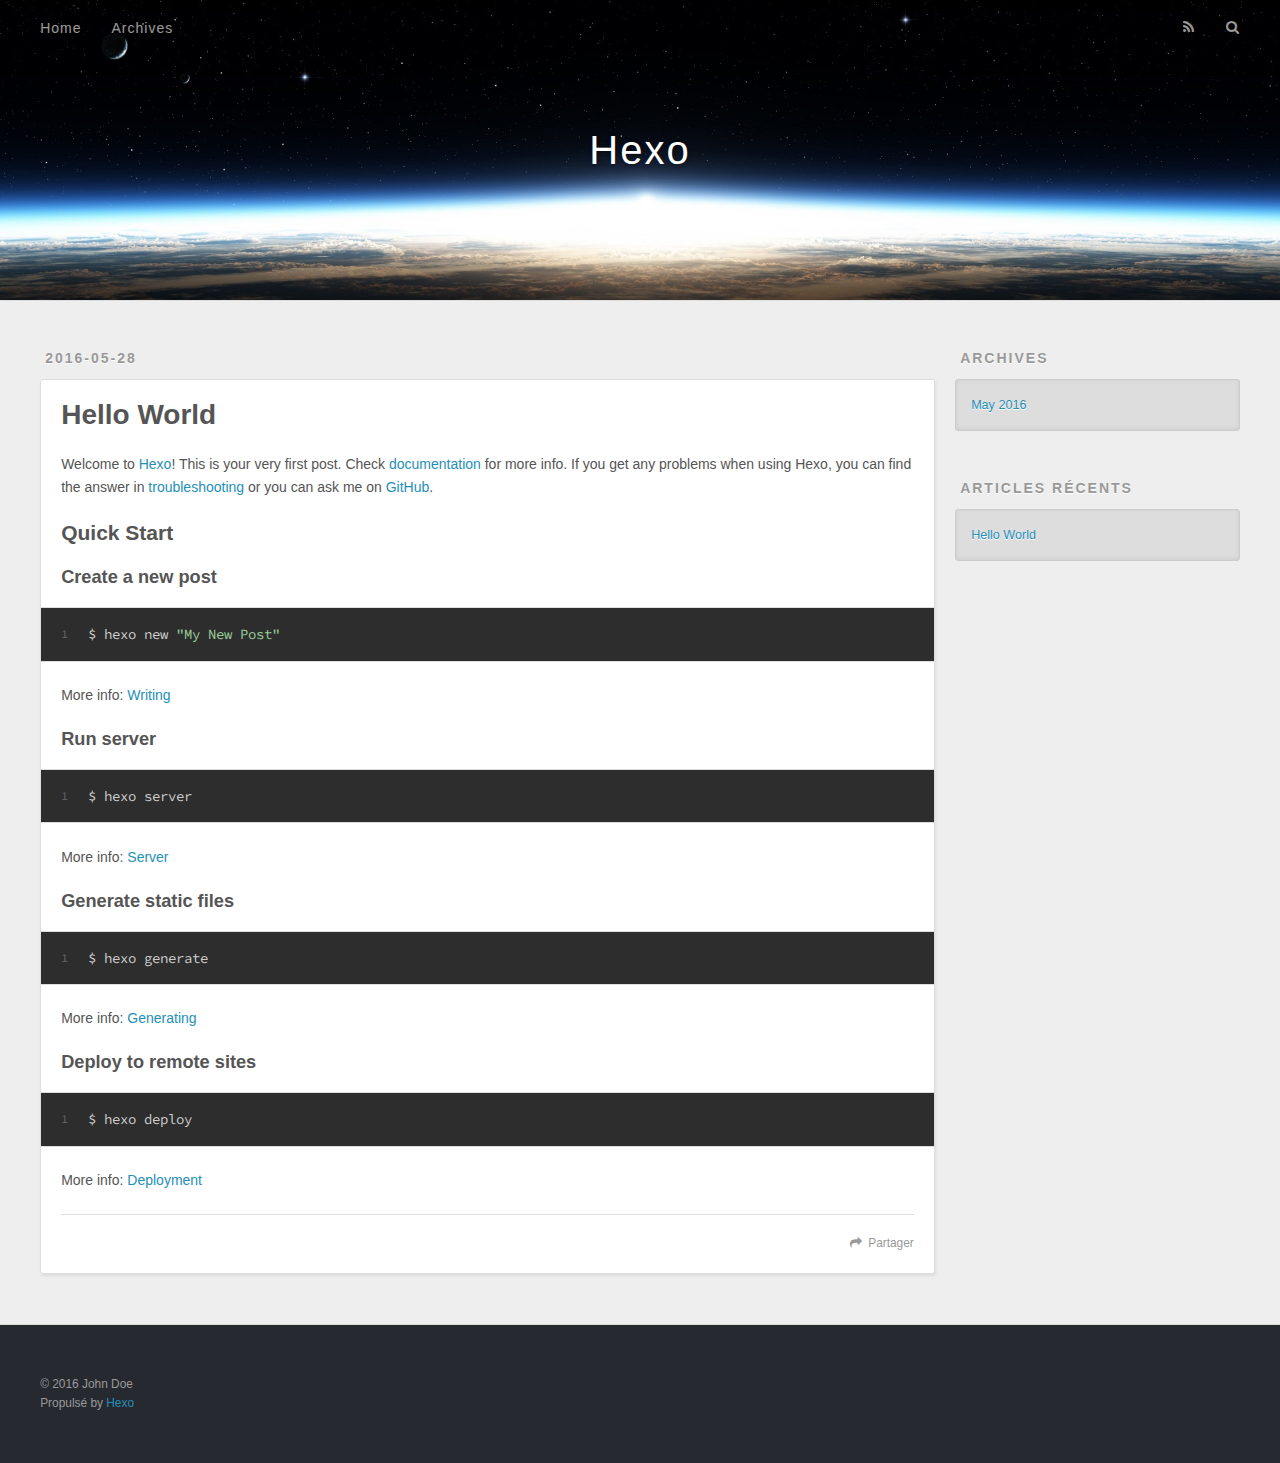
==== index.html @ b951b493 "Site updated: 2016-05-28 22:59:29" ====
<!DOCTYPE html>
<html>
<head>
  <meta charset="utf-8">
  
  <title>Hexo</title>
  <meta name="viewport" content="width=device-width, initial-scale=1, maximum-scale=1">
  <meta name="description">
<meta property="og:type" content="website">
<meta property="og:title" content="Hexo">
<meta property="og:url" content="http://yoursite.com/index.html">
<meta property="og:site_name" content="Hexo">
<meta property="og:description">
<meta name="twitter:card" content="summary">
<meta name="twitter:title" content="Hexo">
<meta name="twitter:description">
  
    <link rel="alternate" href="/atom.xml" title="Hexo" type="application/atom+xml">
  
  
    <link rel="icon" href="/favicon.png">
  
  
    <link href="//fonts.googleapis.com/css?family=Source+Code+Pro" rel="stylesheet" type="text/css">
  
  <link rel="stylesheet" href="/css/style.css">
  

</head>

<body>
  <div id="container">
    <div id="wrap">
      <header id="header">
  <div id="banner"></div>
  <div id="header-outer" class="outer">
    <div id="header-title" class="inner">
      <h1 id="logo-wrap">
        <a href="/" id="logo">Hexo</a>
      </h1>
      
    </div>
    <div id="header-inner" class="inner">
      <nav id="main-nav">
        <a id="main-nav-toggle" class="nav-icon"></a>
        
          <a class="main-nav-link" href="/">Home</a>
        
          <a class="main-nav-link" href="/archives">Archives</a>
        
      </nav>
      <nav id="sub-nav">
        
          <a id="nav-rss-link" class="nav-icon" href="/atom.xml" title="Flux RSS"></a>
        
        <a id="nav-search-btn" class="nav-icon" title="Rechercher"></a>
      </nav>
      <div id="search-form-wrap">
        <form action="//google.com/search" method="get" accept-charset="UTF-8" class="search-form"><input type="search" name="q" results="0" class="search-form-input" placeholder="Search"><button type="submit" class="search-form-submit">&#xF002;</button><input type="hidden" name="sitesearch" value="http://yoursite.com"></form>
      </div>
    </div>
  </div>
</header>
      <div class="outer">
        <section id="main">
  
    <article id="post-hello-world" class="article article-type-post" itemscope itemprop="blogPost">
  <div class="article-meta">
    <a href="/2016/05/28/hello-world/" class="article-date">
  <time datetime="2016-05-28T14:41:34.420Z" itemprop="datePublished">2016-05-28</time>
</a>
    
  </div>
  <div class="article-inner">
    
    
      <header class="article-header">
        
  
    <h1 itemprop="name">
      <a class="article-title" href="/2016/05/28/hello-world/">Hello World</a>
    </h1>
  

      </header>
    
    <div class="article-entry" itemprop="articleBody">
      
        <p>Welcome to <a href="https://hexo.io/" target="_blank" rel="external">Hexo</a>! This is your very first post. Check <a href="https://hexo.io/docs/" target="_blank" rel="external">documentation</a> for more info. If you get any problems when using Hexo, you can find the answer in <a href="https://hexo.io/docs/troubleshooting.html" target="_blank" rel="external">troubleshooting</a> or you can ask me on <a href="https://github.com/hexojs/hexo/issues" target="_blank" rel="external">GitHub</a>.</p>
<h2 id="Quick-Start"><a href="#Quick-Start" class="headerlink" title="Quick Start"></a>Quick Start</h2><h3 id="Create-a-new-post"><a href="#Create-a-new-post" class="headerlink" title="Create a new post"></a>Create a new post</h3><figure class="highlight bash"><table><tr><td class="gutter"><pre><span class="line">1</span><br></pre></td><td class="code"><pre><span class="line">$ hexo new <span class="string">"My New Post"</span></span><br></pre></td></tr></table></figure>
<p>More info: <a href="https://hexo.io/docs/writing.html" target="_blank" rel="external">Writing</a></p>
<h3 id="Run-server"><a href="#Run-server" class="headerlink" title="Run server"></a>Run server</h3><figure class="highlight bash"><table><tr><td class="gutter"><pre><span class="line">1</span><br></pre></td><td class="code"><pre><span class="line">$ hexo server</span><br></pre></td></tr></table></figure>
<p>More info: <a href="https://hexo.io/docs/server.html" target="_blank" rel="external">Server</a></p>
<h3 id="Generate-static-files"><a href="#Generate-static-files" class="headerlink" title="Generate static files"></a>Generate static files</h3><figure class="highlight bash"><table><tr><td class="gutter"><pre><span class="line">1</span><br></pre></td><td class="code"><pre><span class="line">$ hexo generate</span><br></pre></td></tr></table></figure>
<p>More info: <a href="https://hexo.io/docs/generating.html" target="_blank" rel="external">Generating</a></p>
<h3 id="Deploy-to-remote-sites"><a href="#Deploy-to-remote-sites" class="headerlink" title="Deploy to remote sites"></a>Deploy to remote sites</h3><figure class="highlight bash"><table><tr><td class="gutter"><pre><span class="line">1</span><br></pre></td><td class="code"><pre><span class="line">$ hexo deploy</span><br></pre></td></tr></table></figure>
<p>More info: <a href="https://hexo.io/docs/deployment.html" target="_blank" rel="external">Deployment</a></p>

      
    </div>
    <footer class="article-footer">
      <a data-url="http://yoursite.com/2016/05/28/hello-world/" data-id="ciora9p910000akawgzuk2mxh" class="article-share-link">Partager</a>
      
      
    </footer>
  </div>
  
</article>


  

</section>
        
          <aside id="sidebar">
  
    

  
    

  
    
  
    
  <div class="widget-wrap">
    <h3 class="widget-title">Archives</h3>
    <div class="widget">
      <ul class="archive-list"><li class="archive-list-item"><a class="archive-list-link" href="/archives/2016/05/">May 2016</a></li></ul>
    </div>
  </div>


  
    
  <div class="widget-wrap">
    <h3 class="widget-title">Articles récents</h3>
    <div class="widget">
      <ul>
        
          <li>
            <a href="/2016/05/28/hello-world/">Hello World</a>
          </li>
        
      </ul>
    </div>
  </div>

  
</aside>
        
      </div>
      <footer id="footer">
  
  <div class="outer">
    <div id="footer-info" class="inner">
      &copy; 2016 John Doe<br>
      Propulsé by <a href="http://hexo.io/" target="_blank">Hexo</a>
    </div>
  </div>
</footer>
    </div>
    <nav id="mobile-nav">
  
    <a href="/" class="mobile-nav-link">Home</a>
  
    <a href="/archives" class="mobile-nav-link">Archives</a>
  
</nav>
    

<script src="//ajax.googleapis.com/ajax/libs/jquery/2.0.3/jquery.min.js"></script>


  <link rel="stylesheet" href="/fancybox/jquery.fancybox.css">
  <script src="/fancybox/jquery.fancybox.pack.js"></script>


<script src="/js/script.js"></script>

  </div>
</body>
</html>
---- css/style.css ----
body {
  width: 100%;
}
body:before,
body:after {
  content: "";
  display: table;
}
body:after {
  clear: both;
}
html,
body,
div,
span,
applet,
object,
iframe,
h1,
h2,
h3,
h4,
h5,
h6,
p,
blockquote,
pre,
a,
abbr,
acronym,
address,
big,
cite,
code,
del,
dfn,
em,
img,
ins,
kbd,
q,
s,
samp,
small,
strike,
strong,
sub,
sup,
tt,
var,
dl,
dt,
dd,
ol,
ul,
li,
fieldset,
form,
label,
legend,
table,
caption,
tbody,
tfoot,
thead,
tr,
th,
td {
  margin: 0;
  padding: 0;
  border: 0;
  outline: 0;
  font-weight: inherit;
  font-style: inherit;
  font-family: inherit;
  font-size: 100%;
  vertical-align: baseline;
}
body {
  line-height: 1;
  color: #000;
  background: #fff;
}
ol,
ul {
  list-style: none;
}
table {
  border-collapse: separate;
  border-spacing: 0;
  vertical-align: middle;
}
caption,
th,
td {
  text-align: left;
  font-weight: normal;
  vertical-align: middle;
}
a img {
  border: none;
}
input,
button {
  margin: 0;
  padding: 0;
}
input::-moz-focus-inner,
button::-moz-focus-inner {
  border: 0;
  padding: 0;
}
@font-face {
  font-family: FontAwesome;
  font-style: normal;
  font-weight: normal;
  src: url("fonts/fontawesome-webfont.eot?v=#4.0.3");
  src: url("fonts/fontawesome-webfont.eot?#iefix&v=#4.0.3") format("embedded-opentype"), url("fonts/fontawesome-webfont.woff?v=#4.0.3") format("woff"), url("fonts/fontawesome-webfont.ttf?v=#4.0.3") format("truetype"), url("fonts/fontawesome-webfont.svg#fontawesomeregular?v=#4.0.3") format("svg");
}
html,
body,
#container {
  height: 100%;
}
body {
  background: #eee;
  font: 14px "Helvetica Neue", Helvetica, Arial, sans-serif;
  -webkit-text-size-adjust: 100%;
}
.outer {
  max-width: 1220px;
  margin: 0 auto;
  padding: 0 20px;
}
.outer:before,
.outer:after {
  content: "";
  display: table;
}
.outer:after {
  clear: both;
}
.inner {
  display: inline;
  float: left;
  width: 98.33333333333333%;
  margin: 0 0.833333333333333%;
}
.left,
.alignleft {
  float: left;
}
.right,
.alignright {
  float: right;
}
.clear {
  clear: both;
}
#container {
  position: relative;
}
.mobile-nav-on {
  overflow: hidden;
}
#wrap {
  height: 100%;
  width: 100%;
  position: absolute;
  top: 0;
  left: 0;
  -webkit-transition: 0.2s ease-out;
  -moz-transition: 0.2s ease-out;
  -ms-transition: 0.2s ease-out;
  transition: 0.2s ease-out;
  z-index: 1;
  background: #eee;
}
.mobile-nav-on #wrap {
  left: 280px;
}
@media screen and (min-width: 768px) {
  #main {
    display: inline;
    float: left;
    width: 73.33333333333333%;
    margin: 0 0.833333333333333%;
  }
}
.article-date,
.article-category-link,
.archive-year,
.widget-title {
  text-decoration: none;
  text-transform: uppercase;
  letter-spacing: 2px;
  color: #999;
  margin-bottom: 1em;
  margin-left: 5px;
  line-height: 1em;
  text-shadow: 0 1px #fff;
  font-weight: bold;
}
.article-inner,
.archive-article-inner {
  background: #fff;
  -webkit-box-shadow: 1px 2px 3px #ddd;
  box-shadow: 1px 2px 3px #ddd;
  border: 1px solid #ddd;
  -webkit-border-radius: 3px;
  border-radius: 3px;
}
.article-entry h1,
.widget h1 {
  font-size: 2em;
}
.article-entry h2,
.widget h2 {
  font-size: 1.5em;
}
.article-entry h3,
.widget h3 {
  font-size: 1.3em;
}
.article-entry h4,
.widget h4 {
  font-size: 1.2em;
}
.article-entry h5,
.widget h5 {
  font-size: 1em;
}
.article-entry h6,
.widget h6 {
  font-size: 1em;
  color: #999;
}
.article-entry hr,
.widget hr {
  border: 1px dashed #ddd;
}
.article-entry strong,
.widget strong {
  font-weight: bold;
}
.article-entry em,
.widget em,
.article-entry cite,
.widget cite {
  font-style: italic;
}
.article-entry sup,
.widget sup,
.article-entry sub,
.widget sub {
  font-size: 0.75em;
  line-height: 0;
  position: relative;
  vertical-align: baseline;
}
.article-entry sup,
.widget sup {
  top: -0.5em;
}
.article-entry sub,
.widget sub {
  bottom: -0.2em;
}
.article-entry small,
.widget small {
  font-size: 0.85em;
}
.article-entry acronym,
.widget acronym,
.article-entry abbr,
.widget abbr {
  border-bottom: 1px dotted;
}
.article-entry ul,
.widget ul,
.article-entry ol,
.widget ol,
.article-entry dl,
.widget dl {
  margin: 0 20px;
  line-height: 1.6em;
}
.article-entry ul ul,
.widget ul ul,
.article-entry ol ul,
.widget ol ul,
.article-entry ul ol,
.widget ul ol,
.article-entry ol ol,
.widget ol ol {
  margin-top: 0;
  margin-bottom: 0;
}
.article-entry ul,
.widget ul {
  list-style: disc;
}
.article-entry ol,
.widget ol {
  list-style: decimal;
}
.article-entry dt,
.widget dt {
  font-weight: bold;
}
#header {
  height: 300px;
  position: relative;
  border-bottom: 1px solid #ddd;
}
#header:before,
#header:after {
  content: "";
  position: absolute;
  left: 0;
  right: 0;
  height: 40px;
}
#header:before {
  top: 0;
  background: -webkit-linear-gradient(rgba(0,0,0,0.2), transparent);
  background: -moz-linear-gradient(rgba(0,0,0,0.2), transparent);
  background: -ms-linear-gradient(rgba(0,0,0,0.2), transparent);
  background: linear-gradient(rgba(0,0,0,0.2), transparent);
}
#header:after {
  bottom: 0;
  background: -webkit-linear-gradient(transparent, rgba(0,0,0,0.2));
  background: -moz-linear-gradient(transparent, rgba(0,0,0,0.2));
  background: -ms-linear-gradient(transparent, rgba(0,0,0,0.2));
  background: linear-gradient(transparent, rgba(0,0,0,0.2));
}
#header-outer {
  height: 100%;
  position: relative;
}
#header-inner {
  position: relative;
  overflow: hidden;
}
#banner {
  position: absolute;
  top: 0;
  left: 0;
  width: 100%;
  height: 100%;
  background: url("images/banner.jpg") center #000;
  -webkit-background-size: cover;
  -moz-background-size: cover;
  background-size: cover;
  z-index: -1;
}
#header-title {
  text-align: center;
  height: 40px;
  position: absolute;
  top: 50%;
  left: 0;
  margin-top: -20px;
}
#logo,
#subtitle {
  text-decoration: none;
  color: #fff;
  font-weight: 300;
  text-shadow: 0 1px 4px rgba(0,0,0,0.3);
}
#logo {
  font-size: 40px;
  line-height: 40px;
  letter-spacing: 2px;
}
#subtitle {
  font-size: 16px;
  line-height: 16px;
  letter-spacing: 1px;
}
#subtitle-wrap {
  margin-top: 16px;
}
#main-nav {
  float: left;
  margin-left: -15px;
}
.nav-icon,
.main-nav-link {
  float: left;
  color: #fff;
  opacity: 0.6;
  text-decoration: none;
  text-shadow: 0 1px rgba(0,0,0,0.2);
  -webkit-transition: opacity 0.2s;
  -moz-transition: opacity 0.2s;
  -ms-transition: opacity 0.2s;
  transition: opacity 0.2s;
  display: block;
  padding: 20px 15px;
}
.nav-icon:hover,
.main-nav-link:hover {
  opacity: 1;
}
.nav-icon {
  font-family: FontAwesome;
  text-align: center;
  font-size: 14px;
  width: 14px;
  height: 14px;
  padding: 20px 15px;
  position: relative;
  cursor: pointer;
}
.main-nav-link {
  font-weight: 300;
  letter-spacing: 1px;
}
@media screen and (max-width: 479px) {
  .main-nav-link {
    display: none;
  }
}
#main-nav-toggle {
  display: none;
}
#main-nav-toggle:before {
  content: "\f0c9";
}
@media screen and (max-width: 479px) {
  #main-nav-toggle {
    display: block;
  }
}
#sub-nav {
  float: right;
  margin-right: -15px;
}
#nav-rss-link:before {
  content: "\f09e";
}
#nav-search-btn:before {
  content: "\f002";
}
#search-form-wrap {
  position: absolute;
  top: 15px;
  width: 150px;
  height: 30px;
  right: -150px;
  opacity: 0;
  -webkit-transition: 0.2s ease-out;
  -moz-transition: 0.2s ease-out;
  -ms-transition: 0.2s ease-out;
  transition: 0.2s ease-out;
}
#search-form-wrap.on {
  opacity: 1;
  right: 0;
}
@media screen and (max-width: 479px) {
  #search-form-wrap {
    width: 100%;
    right: -100%;
  }
}
.search-form {
  position: absolute;
  top: 0;
  left: 0;
  right: 0;
  background: #fff;
  padding: 5px 15px;
  -webkit-border-radius: 15px;
  border-radius: 15px;
  -webkit-box-shadow: 0 0 10px rgba(0,0,0,0.3);
  box-shadow: 0 0 10px rgba(0,0,0,0.3);
}
.search-form-input {
  border: none;
  background: none;
  color: #555;
  width: 100%;
  font: 13px "Helvetica Neue", Helvetica, Arial, sans-serif;
  outline: none;
}
.search-form-input::-webkit-search-results-decoration,
.search-form-input::-webkit-search-cancel-button {
  -webkit-appearance: none;
}
.search-form-submit {
  position: absolute;
  top: 50%;
  right: 10px;
  margin-top: -7px;
  font: 13px FontAwesome;
  border: none;
  background: none;
  color: #bbb;
  cursor: pointer;
}
.search-form-submit:hover,
.search-form-submit:focus {
  color: #777;
}
.article {
  margin: 50px 0;
}
.article-inner {
  overflow: hidden;
}
.article-meta:before,
.article-meta:after {
  content: "";
  display: table;
}
.article-meta:after {
  clear: both;
}
.article-date {
  float: left;
}
.article-category {
  float: left;
  line-height: 1em;
  color: #ccc;
  text-shadow: 0 1px #fff;
  margin-left: 8px;
}
.article-category:before {
  content: "\2022";
}
.article-category-link {
  margin: 0 12px 1em;
}
.article-header {
  padding: 20px 20px 0;
}
.article-title {
  text-decoration: none;
  font-size: 2em;
  font-weight: bold;
  color: #555;
  line-height: 1.1em;
  -webkit-transition: color 0.2s;
  -moz-transition: color 0.2s;
  -ms-transition: color 0.2s;
  transition: color 0.2s;
}
a.article-title:hover {
  color: #258fb8;
}
.article-entry {
  color: #555;
  padding: 0 20px;
}
.article-entry:before,
.article-entry:after {
  content: "";
  display: table;
}
.article-entry:after {
  clear: both;
}
.article-entry p,
.article-entry table {
  line-height: 1.6em;
  margin: 1.6em 0;
}
.article-entry h1,
.article-entry h2,
.article-entry h3,
.article-entry h4,
.article-entry h5,
.article-entry h6 {
  font-weight: bold;
}
.article-entry h1,
.article-entry h2,
.article-entry h3,
.article-entry h4,
.article-entry h5,
.article-entry h6 {
  line-height: 1.1em;
  margin: 1.1em 0;
}
.article-entry a {
  color: #258fb8;
  text-decoration: none;
}
.article-entry a:hover {
  text-decoration: underline;
}
.article-entry ul,
.article-entry ol,
.article-entry dl {
  margin-top: 1.6em;
  margin-bottom: 1.6em;
}
.article-entry img,
.article-entry video {
  max-width: 100%;
  height: auto;
  display: block;
  margin: auto;
}
.article-entry iframe {
  border: none;
}
.article-entry table {
  width: 100%;
  border-collapse: collapse;
  border-spacing: 0;
}
.article-entry th {
  font-weight: bold;
  border-bottom: 3px solid #ddd;
  padding-bottom: 0.5em;
}
.article-entry td {
  border-bottom: 1px solid #ddd;
  padding: 10px 0;
}
.article-entry blockquote {
  font-family: Georgia, "Times New Roman", serif;
  font-size: 1.4em;
  margin: 1.6em 20px;
  text-align: center;
}
.article-entry blockquote footer {
  font-size: 14px;
  margin: 1.6em 0;
  font-family: "Helvetica Neue", Helvetica, Arial, sans-serif;
}
.article-entry blockquote footer cite:before {
  content: "—";
  padding: 0 0.5em;
}
.article-entry .pullquote {
  text-align: left;
  width: 45%;
  margin: 0;
}
.article-entry .pullquote.left {
  margin-left: 0.5em;
  margin-right: 1em;
}
.article-entry .pullquote.right {
  margin-right: 0.5em;
  margin-left: 1em;
}
.article-entry .caption {
  color: #999;
  display: block;
  font-size: 0.9em;
  margin-top: 0.5em;
  position: relative;
  text-align: center;
}
.article-entry .video-container {
  position: relative;
  padding-top: 56.25%;
  height: 0;
  overflow: hidden;
}
.article-entry .video-container iframe,
.article-entry .video-container object,
.article-entry .video-container embed {
  position: absolute;
  top: 0;
  left: 0;
  width: 100%;
  height: 100%;
  margin-top: 0;
}
.article-more-link a {
  display: inline-block;
  line-height: 1em;
  padding: 6px 15px;
  -webkit-border-radius: 15px;
  border-radius: 15px;
  background: #eee;
  color: #999;
  text-shadow: 0 1px #fff;
  text-decoration: none;
}
.article-more-link a:hover {
  background: #258fb8;
  color: #fff;
  text-decoration: none;
  text-shadow: 0 1px #1e7293;
}
.article-footer {
  font-size: 0.85em;
  line-height: 1.6em;
  border-top: 1px solid #ddd;
  padding-top: 1.6em;
  margin: 0 20px 20px;
}
.article-footer:before,
.article-footer:after {
  content: "";
  display: table;
}
.article-footer:after {
  clear: both;
}
.article-footer a {
  color: #999;
  text-decoration: none;
}
.article-footer a:hover {
  color: #555;
}
.article-tag-list-item {
  float: left;
  margin-right: 10px;
}
.article-tag-list-link:before {
  content: "#";
}
.article-comment-link {
  float: right;
}
.article-comment-link:before {
  content: "\f075";
  font-family: FontAwesome;
  padding-right: 8px;
}
.article-share-link {
  cursor: pointer;
  float: right;
  margin-left: 20px;
}
.article-share-link:before {
  content: "\f064";
  font-family: FontAwesome;
  padding-right: 6px;
}
#article-nav {
  position: relative;
}
#article-nav:before,
#article-nav:after {
  content: "";
  display: table;
}
#article-nav:after {
  clear: both;
}
@media screen and (min-width: 768px) {
  #article-nav {
    margin: 50px 0;
  }
  #article-nav:before {
    width: 8px;
    height: 8px;
    position: absolute;
    top: 50%;
    left: 50%;
    margin-top: -4px;
    margin-left: -4px;
    content: "";
    -webkit-border-radius: 50%;
    border-radius: 50%;
    background: #ddd;
    -webkit-box-shadow: 0 1px 2px #fff;
    box-shadow: 0 1px 2px #fff;
  }
}
.article-nav-link-wrap {
  text-decoration: none;
  text-shadow: 0 1px #fff;
  color: #999;
  -webkit-box-sizing: border-box;
  -moz-box-sizing: border-box;
  box-sizing: border-box;
  margin-top: 50px;
  text-align: center;
  display: block;
}
.article-nav-link-wrap:hover {
  color: #555;
}
@media screen and (min-width: 768px) {
  .article-nav-link-wrap {
    width: 50%;
    margin-top: 0;
  }
}
@media screen and (min-width: 768px) {
  #article-nav-newer {
    float: left;
    text-align: right;
    padding-right: 20px;
  }
}
@media screen and (min-width: 768px) {
  #article-nav-older {
    float: right;
    text-align: left;
    padding-left: 20px;
  }
}
.article-nav-caption {
  text-transform: uppercase;
  letter-spacing: 2px;
  color: #ddd;
  line-height: 1em;
  font-weight: bold;
}
#article-nav-newer .article-nav-caption {
  margin-right: -2px;
}
.article-nav-title {
  font-size: 0.85em;
  line-height: 1.6em;
  margin-top: 0.5em;
}
.article-share-box {
  position: absolute;
  display: none;
  background: #fff;
  -webkit-box-shadow: 1px 2px 10px rgba(0,0,0,0.2);
  box-shadow: 1px 2px 10px rgba(0,0,0,0.2);
  -webkit-border-radius: 3px;
  border-radius: 3px;
  margin-left: -145px;
  overflow: hidden;
  z-index: 1;
}
.article-share-box.on {
  display: block;
}
.article-share-input {
  width: 100%;
  background: none;
  -webkit-box-sizing: border-box;
  -moz-box-sizing: border-box;
  box-sizing: border-box;
  font: 14px "Helvetica Neue", Helvetica, Arial, sans-serif;
  padding: 0 15px;
  color: #555;
  outline: none;
  border: 1px solid #ddd;
  -webkit-border-radius: 3px 3px 0 0;
  border-radius: 3px 3px 0 0;
  height: 36px;
  line-height: 36px;
}
.article-share-links {
  background: #eee;
}
.article-share-links:before,
.article-share-links:after {
  content: "";
  display: table;
}
.article-share-links:after {
  clear: both;
}
.article-share-twitter,
.article-share-facebook,
.article-share-pinterest,
.article-share-google {
  width: 50px;
  height: 36px;
  display: block;
  float: left;
  position: relative;
  color: #999;
  text-shadow: 0 1px #fff;
}
.article-share-twitter:before,
.article-share-facebook:before,
.article-share-pinterest:before,
.article-share-google:before {
  font-size: 20px;
  font-family: FontAwesome;
  width: 20px;
  height: 20px;
  position: absolute;
  top: 50%;
  left: 50%;
  margin-top: -10px;
  margin-left: -10px;
  text-align: center;
}
.article-share-twitter:hover,
.article-share-facebook:hover,
.article-share-pinterest:hover,
.article-share-google:hover {
  color: #fff;
}
.article-share-twitter:before {
  content: "\f099";
}
.article-share-twitter:hover {
  background: #00aced;
  text-shadow: 0 1px #008abe;
}
.article-share-facebook:before {
  content: "\f09a";
}
.article-share-facebook:hover {
  background: #3b5998;
  text-shadow: 0 1px #2f477a;
}
.article-share-pinterest:before {
  content: "\f0d2";
}
.article-share-pinterest:hover {
  background: #cb2027;
  text-shadow: 0 1px #a21a1f;
}
.article-share-google:before {
  content: "\f0d5";
}
.article-share-google:hover {
  background: #dd4b39;
  text-shadow: 0 1px #be3221;
}
.article-gallery {
  background: #000;
  position: relative;
}
.article-gallery-photos {
  position: relative;
  overflow: hidden;
}
.article-gallery-img {
  display: none;
  max-width: 100%;
}
.article-gallery-img:first-child {
  display: block;
}
.article-gallery-img.loaded {
  position: absolute;
  display: block;
}
.article-gallery-img img {
  display: block;
  max-width: 100%;
  margin: 0 auto;
}
#comments {
  background: #fff;
  -webkit-box-shadow: 1px 2px 3px #ddd;
  box-shadow: 1px 2px 3px #ddd;
  padding: 20px;
  border: 1px solid #ddd;
  -webkit-border-radius: 3px;
  border-radius: 3px;
  margin: 50px 0;
}
#comments a {
  color: #258fb8;
}
.archives-wrap {
  margin: 50px 0;
}
.archives:before,
.archives:after {
  content: "";
  display: table;
}
.archives:after {
  clear: both;
}
.archive-year-wrap {
  margin-bottom: 1em;
}
.archives {
  -webkit-column-gap: 10px;
  -moz-column-gap: 10px;
  column-gap: 10px;
}
@media screen and (min-width: 480px) and (max-width: 767px) {
  .archives {
    -webkit-column-count: 2;
    -moz-column-count: 2;
    column-count: 2;
  }
}
@media screen and (min-width: 768px) {
  .archives {
    -webkit-column-count: 3;
    -moz-column-count: 3;
    column-count: 3;
  }
}
.archive-article {
  -webkit-column-break-inside: avoid;
  page-break-inside: avoid;
  overflow: hidden;
  break-inside: avoid-column;
}
.archive-article-inner {
  padding: 10px;
  margin-bottom: 15px;
}
.archive-article-title {
  text-decoration: none;
  font-weight: bold;
  color: #555;
  -webkit-transition: color 0.2s;
  -moz-transition: color 0.2s;
  -ms-transition: color 0.2s;
  transition: color 0.2s;
  line-height: 1.6em;
}
.archive-article-title:hover {
  color: #258fb8;
}
.archive-article-footer {
  margin-top: 1em;
}
.archive-article-date {
  color: #999;
  text-decoration: none;
  font-size: 0.85em;
  line-height: 1em;
  margin-bottom: 0.5em;
  display: block;
}
#page-nav {
  margin: 50px auto;
  background: #fff;
  -webkit-box-shadow: 1px 2px 3px #ddd;
  box-shadow: 1px 2px 3px #ddd;
  border: 1px solid #ddd;
  -webkit-border-radius: 3px;
  border-radius: 3px;
  text-align: center;
  color: #999;
  overflow: hidden;
}
#page-nav:before,
#page-nav:after {
  content: "";
  display: table;
}
#page-nav:after {
  clear: both;
}
#page-nav a,
#page-nav span {
  padding: 10px 20px;
  line-height: 1;
  height: 2ex;
}
#page-nav a {
  color: #999;
  text-decoration: none;
}
#page-nav a:hover {
  background: #999;
  color: #fff;
}
#page-nav .prev {
  float: left;
}
#page-nav .next {
  float: right;
}
#page-nav .page-number {
  display: inline-block;
}
@media screen and (max-width: 479px) {
  #page-nav .page-number {
    display: none;
  }
}
#page-nav .current {
  color: #555;
  font-weight: bold;
}
#page-nav .space {
  color: #ddd;
}
#footer {
  background: #262a30;
  padding: 50px 0;
  border-top: 1px solid #ddd;
  color: #999;
}
#footer a {
  color: #258fb8;
  text-decoration: none;
}
#footer a:hover {
  text-decoration: underline;
}
#footer-info {
  line-height: 1.6em;
  font-size: 0.85em;
}
.article-entry pre,
.article-entry .highlight {
  background: #2d2d2d;
  margin: 0 -20px;
  padding: 15px 20px;
  border-style: solid;
  border-color: #ddd;
  border-width: 1px 0;
  overflow: auto;
  color: #ccc;
  line-height: 22.400000000000002px;
}
.article-entry .highlight .gutter pre,
.article-entry .gist .gist-file .gist-data .line-numbers {
  color: #666;
  font-size: 0.85em;
}
.article-entry pre,
.article-entry code {
  font-family: "Source Code Pro", Consolas, Monaco, Menlo, Consolas, monospace;
}
.article-entry code {
  background: #eee;
  text-shadow: 0 1px #fff;
  padding: 0 0.3em;
}
.article-entry pre code {
  background: none;
  text-shadow: none;
  padding: 0;
}
.article-entry .highlight pre {
  border: none;
  margin: 0;
  padding: 0;
}
.article-entry .highlight table {
  margin: 0;
  width: auto;
}
.article-entry .highlight td {
  border: none;
  padding: 0;
}
.article-entry .highlight figcaption {
  font-size: 0.85em;
  color: #999;
  line-height: 1em;
  margin-bottom: 1em;
}
.article-entry .highlight figcaption:before,
.article-entry .highlight figcaption:after {
  content: "";
  display: table;
}
.article-entry .highlight figcaption:after {
  clear: both;
}
.article-entry .highlight figcaption a {
  float: right;
}
.article-entry .highlight .gutter pre {
  text-align: right;
  padding-right: 20px;
}
.article-entry .highlight .line {
  height: 22.400000000000002px;
}
.article-entry .highlight .line.marked {
  background: #515151;
}
.article-entry .gist {
  margin: 0 -20px;
  border-style: solid;
  border-color: #ddd;
  border-width: 1px 0;
  background: #2d2d2d;
  padding: 15px 20px 15px 0;
}
.article-entry .gist .gist-file {
  border: none;
  font-family: "Source Code Pro", Consolas, Monaco, Menlo, Consolas, monospace;
  margin: 0;
}
.article-entry .gist .gist-file .gist-data {
  background: none;
  border: none;
}
.article-entry .gist .gist-file .gist-data .line-numbers {
  background: none;
  border: none;
  padding: 0 20px 0 0;
}
.article-entry .gist .gist-file .gist-data .line-data {
  padding: 0 !important;
}
.article-entry .gist .gist-file .highlight {
  margin: 0;
  padding: 0;
  border: none;
}
.article-entry .gist .gist-file .gist-meta {
  background: #2d2d2d;
  color: #999;
  font: 0.85em "Helvetica Neue", Helvetica, Arial, sans-serif;
  text-shadow: 0 0;
  padding: 0;
  margin-top: 1em;
  margin-left: 20px;
}
.article-entry .gist .gist-file .gist-meta a {
  color: #258fb8;
  font-weight: normal;
}
.article-entry .gist .gist-file .gist-meta a:hover {
  text-decoration: underline;
}
pre .comment,
pre .title {
  color: #999;
}
pre .variable,
pre .attribute,
pre .tag,
pre .regexp,
pre .ruby .constant,
pre .xml .tag .title,
pre .xml .pi,
pre .xml .doctype,
pre .html .doctype,
pre .css .id,
pre .css .class,
pre .css .pseudo {
  color: #f2777a;
}
pre .number,
pre .preprocessor,
pre .built_in,
pre .literal,
pre .params,
pre .constant {
  color: #f99157;
}
pre .class,
pre .ruby .class .title,
pre .css .rules .attribute {
  color: #9c9;
}
pre .string,
pre .value,
pre .inheritance,
pre .header,
pre .ruby .symbol,
pre .xml .cdata {
  color: #9c9;
}
pre .css .hexcolor {
  color: #6cc;
}
pre .function,
pre .python .decorator,
pre .python .title,
pre .ruby .function .title,
pre .ruby .title .keyword,
pre .perl .sub,
pre .javascript .title,
pre .coffeescript .title {
  color: #69c;
}
pre .keyword,
pre .javascript .function {
  color: #c9c;
}
@media screen and (max-width: 479px) {
  #mobile-nav {
    position: absolute;
    top: 0;
    left: 0;
    width: 280px;
    height: 100%;
    background: #191919;
    border-right: 1px solid #fff;
  }
}
@media screen and (max-width: 479px) {
  .mobile-nav-link {
    display: block;
    color: #999;
    text-decoration: none;
    padding: 15px 20px;
    font-weight: bold;
  }
  .mobile-nav-link:hover {
    color: #fff;
  }
}
@media screen and (min-width: 768px) {
  #sidebar {
    display: inline;
    float: left;
    width: 23.333333333333332%;
    margin: 0 0.833333333333333%;
  }
}
.widget-wrap {
  margin: 50px 0;
}
.widget {
  color: #777;
  text-shadow: 0 1px #fff;
  background: #ddd;
  -webkit-box-shadow: 0 -1px 4px #ccc inset;
  box-shadow: 0 -1px 4px #ccc inset;
  border: 1px solid #ccc;
  padding: 15px;
  -webkit-border-radius: 3px;
  border-radius: 3px;
}
.widget a {
  color: #258fb8;
  text-decoration: none;
}
.widget a:hover {
  text-decoration: underline;
}
.widget ul ul,
.widget ol ul,
.widget dl ul,
.widget ul ol,
.widget ol ol,
.widget dl ol,
.widget ul dl,
.widget ol dl,
.widget dl dl {
  margin-left: 15px;
  list-style: disc;
}
.widget {
  line-height: 1.6em;
  word-wrap: break-word;
  font-size: 0.9em;
}
.widget ul,
.widget ol {
  list-style: none;
  margin: 0;
}
.widget ul ul,
.widget ol ul,
.widget ul ol,
.widget ol ol {
  margin: 0 20px;
}
.widget ul ul,
.widget ol ul {
  list-style: disc;
}
.widget ul ol,
.widget ol ol {
  list-style: decimal;
}
.category-list-count,
.tag-list-count,
.archive-list-count {
  padding-left: 5px;
  color: #999;
  font-size: 0.85em;
}
.category-list-count:before,
.tag-list-count:before,
.archive-list-count:before {
  content: "(";
}
.category-list-count:after,
.tag-list-count:after,
.archive-list-count:after {
  content: ")";
}
.tagcloud a {
  margin-right: 5px;
  display: inline-block;
}
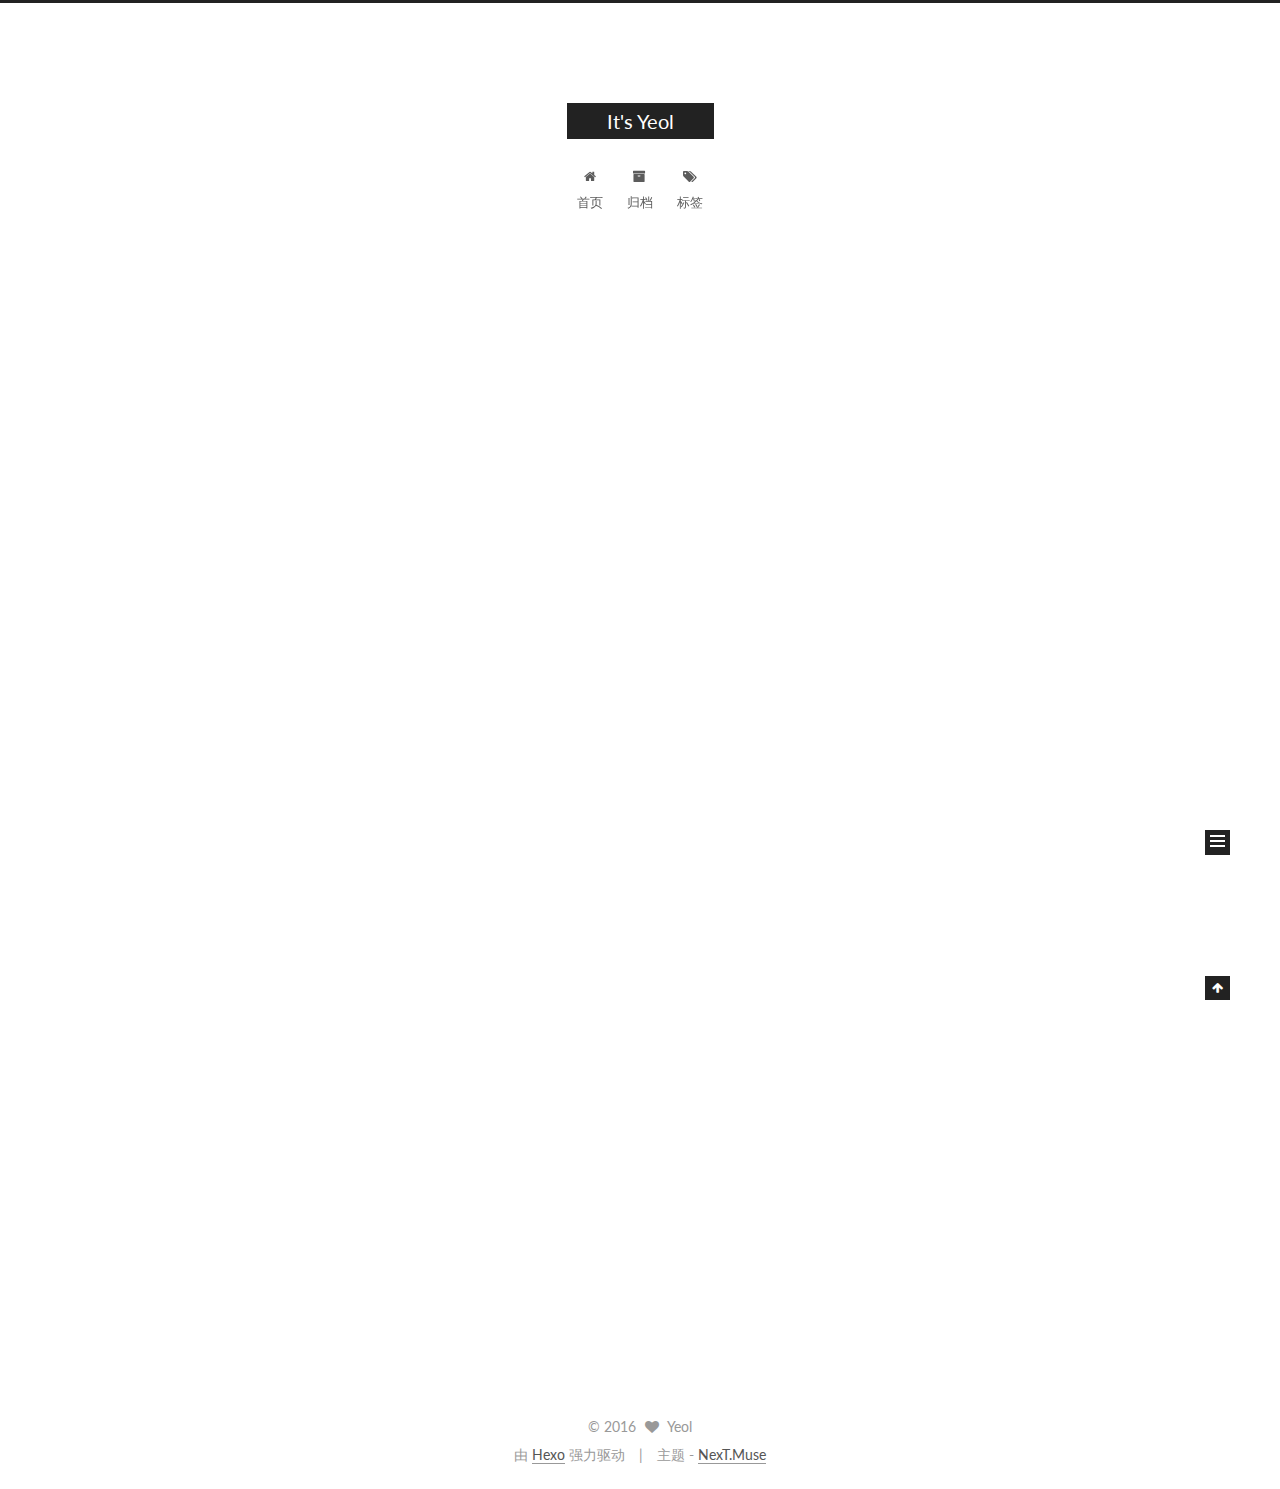
==== commit 61e2d6ad: "Site updated: 2016-05-28 23:06:19" ====
--- a/index.html
+++ b/index.html
@@ -1,92 +1,283 @@
-<!DOCTYPE html>
-<html>
+<!doctype html>
+
+
+
+  
+
+
+<html class="theme-next muse use-motion">
 <head>
-  <meta charset="utf-8">
-  
-  <title>Hexo</title>
-  <meta name="viewport" content="width=device-width, initial-scale=1, maximum-scale=1">
-  <meta name="description">
+  <meta charset="UTF-8"/>
+<meta http-equiv="X-UA-Compatible" content="IE=edge,chrome=1" />
+<meta name="viewport" content="width=device-width, initial-scale=1, maximum-scale=1"/>
+
+
+
+<meta http-equiv="Cache-Control" content="no-transform" />
+<meta http-equiv="Cache-Control" content="no-siteapp" />
+
+
+
+
+
+
+
+
+
+
+
+
+  
+  
+  <link href="/vendors/fancybox/source/jquery.fancybox.css?v=2.1.5" rel="stylesheet" type="text/css" />
+
+
+
+
+  
+  
+  
+  
+
+  
+    
+    
+  
+
+  
+
+  
+
+  
+
+  
+
+  
+    
+    
+    <link href="//fonts.googleapis.com/css?family=Lato:300,300italic,400,400italic,700,700italic&subset=latin,latin-ext" rel="stylesheet" type="text/css">
+  
+
+
+
+
+
+
+<link href="/vendors/font-awesome/css/font-awesome.min.css?v=4.4.0" rel="stylesheet" type="text/css" />
+
+<link href="/css/main.css?v=5.0.1" rel="stylesheet" type="text/css" />
+
+
+  <meta name="keywords" content="Hexo, NexT" />
+
+
+
+
+
+
+
+
+  <link rel="shortcut icon" type="image/x-icon" href="/favicon.ico?v=5.0.1" />
+
+
+
+
+
+
+<meta name="description" content="Nothing">
 <meta property="og:type" content="website">
-<meta property="og:title" content="Hexo">
+<meta property="og:title" content="It's Yeol">
 <meta property="og:url" content="http://yoursite.com/index.html">
-<meta property="og:site_name" content="Hexo">
-<meta property="og:description">
+<meta property="og:site_name" content="It's Yeol">
+<meta property="og:description" content="Nothing">
 <meta name="twitter:card" content="summary">
-<meta name="twitter:title" content="Hexo">
-<meta name="twitter:description">
-  
-    <link rel="alternate" href="/atom.xml" title="Hexo" type="application/atom+xml">
-  
-  
-    <link rel="icon" href="/favicon.png">
-  
-  
-    <link href="//fonts.googleapis.com/css?family=Source+Code+Pro" rel="stylesheet" type="text/css">
-  
-  <link rel="stylesheet" href="/css/style.css">
-  
-
+<meta name="twitter:title" content="It's Yeol">
+<meta name="twitter:description" content="Nothing">
+
+
+
+<script type="text/javascript" id="hexo.configuration">
+  var NexT = window.NexT || {};
+  var CONFIG = {
+    scheme: 'Muse',
+    sidebar: {"position":"left","display":"post"},
+    fancybox: true,
+    motion: true,
+    duoshuo: {
+      userId: 0,
+      author: '博主'
+    }
+  };
+</script>
+
+  <title> It's Yeol </title>
 </head>
 
-<body>
-  <div id="container">
-    <div id="wrap">
-      <header id="header">
-  <div id="banner"></div>
-  <div id="header-outer" class="outer">
-    <div id="header-title" class="inner">
-      <h1 id="logo-wrap">
-        <a href="/" id="logo">Hexo</a>
-      </h1>
-      
-    </div>
-    <div id="header-inner" class="inner">
-      <nav id="main-nav">
-        <a id="main-nav-toggle" class="nav-icon"></a>
-        
-          <a class="main-nav-link" href="/">Home</a>
-        
-          <a class="main-nav-link" href="/archives">Archives</a>
-        
-      </nav>
-      <nav id="sub-nav">
-        
-          <a id="nav-rss-link" class="nav-icon" href="/atom.xml" title="Flux RSS"></a>
-        
-        <a id="nav-search-btn" class="nav-icon" title="Rechercher"></a>
-      </nav>
-      <div id="search-form-wrap">
-        <form action="//google.com/search" method="get" accept-charset="UTF-8" class="search-form"><input type="search" name="q" results="0" class="search-form-input" placeholder="Search"><button type="submit" class="search-form-submit">&#xF002;</button><input type="hidden" name="sitesearch" value="http://yoursite.com"></form>
-      </div>
-    </div>
+<body itemscope itemtype="http://schema.org/WebPage" lang="zh-Hans">
+
+  
+
+
+
+
+
+
+
+
+
+
+  
+  
+    
+  
+
+  <div class="container one-collumn sidebar-position-left 
+   page-home 
+ ">
+    <div class="headband"></div>
+
+    <header id="header" class="header" itemscope itemtype="http://schema.org/WPHeader">
+      <div class="header-inner"><div class="site-meta ">
+  
+
+  <div class="custom-logo-site-title">
+    <a href="/"  class="brand" rel="start">
+      <span class="logo-line-before"><i></i></span>
+      <span class="site-title">It's Yeol</span>
+      <span class="logo-line-after"><i></i></span>
+    </a>
   </div>
-</header>
-      <div class="outer">
-        <section id="main">
-  
-    <article id="post-hello-world" class="article article-type-post" itemscope itemprop="blogPost">
-  <div class="article-meta">
-    <a href="/2016/05/28/hello-world/" class="article-date">
-  <time datetime="2016-05-28T14:41:34.420Z" itemprop="datePublished">2016-05-28</time>
-</a>
-    
-  </div>
-  <div class="article-inner">
-    
-    
-      <header class="article-header">
-        
-  
-    <h1 itemprop="name">
-      <a class="article-title" href="/2016/05/28/hello-world/">Hello World</a>
-    </h1>
-  
-
+  <p class="site-subtitle"></p>
+</div>
+
+<div class="site-nav-toggle">
+  <button>
+    <span class="btn-bar"></span>
+    <span class="btn-bar"></span>
+    <span class="btn-bar"></span>
+  </button>
+</div>
+
+<nav class="site-nav">
+  
+
+  
+    <ul id="menu" class="menu">
+      
+        
+        <li class="menu-item menu-item-home">
+          <a href="/" rel="section">
+            
+              <i class="menu-item-icon fa fa-fw fa-home"></i> <br />
+            
+            首页
+          </a>
+        </li>
+      
+        
+        <li class="menu-item menu-item-archives">
+          <a href="/archives" rel="section">
+            
+              <i class="menu-item-icon fa fa-fw fa-archive"></i> <br />
+            
+            归档
+          </a>
+        </li>
+      
+        
+        <li class="menu-item menu-item-tags">
+          <a href="/tags" rel="section">
+            
+              <i class="menu-item-icon fa fa-fw fa-tags"></i> <br />
+            
+            标签
+          </a>
+        </li>
+      
+
+      
+    </ul>
+  
+
+  
+</nav>
+
+ </div>
+    </header>
+
+    <main id="main" class="main">
+      <div class="main-inner">
+        <div class="content-wrap">
+          <div id="content" class="content">
+            
+  <section id="posts" class="posts-expand">
+    
+      
+
+  
+  
+
+  
+  
+  
+
+  <article class="post post-type-normal " itemscope itemtype="http://schema.org/Article">
+
+    
+      <header class="post-header">
+
+        
+        
+          <h1 class="post-title" itemprop="name headline">
+            
+            
+              
+                
+                <a class="post-title-link" href="/2016/05/28/hello-world/" itemprop="url">
+                  Hello World
+                </a>
+              
+            
+          </h1>
+        
+
+        <div class="post-meta">
+          <span class="post-time">
+            <span class="post-meta-item-icon">
+              <i class="fa fa-calendar-o"></i>
+            </span>
+            <span class="post-meta-item-text">发表于</span>
+            <time itemprop="dateCreated" datetime="2016-05-28T22:41:34+08:00" content="2016-05-28">
+              2016-05-28
+            </time>
+          </span>
+
+          
+
+          
+            
+          
+
+          
+
+          
+          
+
+          
+        </div>
       </header>
     
-    <div class="article-entry" itemprop="articleBody">
-      
-        <p>Welcome to <a href="https://hexo.io/" target="_blank" rel="external">Hexo</a>! This is your very first post. Check <a href="https://hexo.io/docs/" target="_blank" rel="external">documentation</a> for more info. If you get any problems when using Hexo, you can find the answer in <a href="https://hexo.io/docs/troubleshooting.html" target="_blank" rel="external">troubleshooting</a> or you can ask me on <a href="https://github.com/hexojs/hexo/issues" target="_blank" rel="external">GitHub</a>.</p>
+
+
+    <div class="post-body" itemprop="articleBody">
+
+      
+      
+
+      
+        
+          
+            <p>Welcome to <a href="https://hexo.io/" target="_blank" rel="external">Hexo</a>! This is your very first post. Check <a href="https://hexo.io/docs/" target="_blank" rel="external">documentation</a> for more info. If you get any problems when using Hexo, you can find the answer in <a href="https://hexo.io/docs/troubleshooting.html" target="_blank" rel="external">troubleshooting</a> or you can ask me on <a href="https://github.com/hexojs/hexo/issues" target="_blank" rel="external">GitHub</a>.</p>
 <h2 id="Quick-Start"><a href="#Quick-Start" class="headerlink" title="Quick Start"></a>Quick Start</h2><h3 id="Create-a-new-post"><a href="#Create-a-new-post" class="headerlink" title="Create a new post"></a>Create a new post</h3><figure class="highlight bash"><table><tr><td class="gutter"><pre><span class="line">1</span><br></pre></td><td class="code"><pre><span class="line">$ hexo new <span class="string">"My New Post"</span></span><br></pre></td></tr></table></figure>
 <p>More info: <a href="https://hexo.io/docs/writing.html" target="_blank" rel="external">Writing</a></p>
 <h3 id="Run-server"><a href="#Run-server" class="headerlink" title="Run server"></a>Run server</h3><figure class="highlight bash"><table><tr><td class="gutter"><pre><span class="line">1</span><br></pre></td><td class="code"><pre><span class="line">$ hexo server</span><br></pre></td></tr></table></figure>
@@ -96,88 +287,219 @@
 <h3 id="Deploy-to-remote-sites"><a href="#Deploy-to-remote-sites" class="headerlink" title="Deploy to remote sites"></a>Deploy to remote sites</h3><figure class="highlight bash"><table><tr><td class="gutter"><pre><span class="line">1</span><br></pre></td><td class="code"><pre><span class="line">$ hexo deploy</span><br></pre></td></tr></table></figure>
 <p>More info: <a href="https://hexo.io/docs/deployment.html" target="_blank" rel="external">Deployment</a></p>
 
+          
+        
       
     </div>
-    <footer class="article-footer">
-      <a data-url="http://yoursite.com/2016/05/28/hello-world/" data-id="ciora9p910000akawgzuk2mxh" class="article-share-link">Partager</a>
-      
+
+    <div>
+      
+    </div>
+
+    <div>
+      
+    </div>
+
+    <footer class="post-footer">
+      
+
+      
+
+      
+      
+        <div class="post-eof"></div>
       
     </footer>
-  </div>
-  
-</article>
-
-
-  
-
-</section>
-        
-          <aside id="sidebar">
-  
-    
-
-  
-    
-
-  
-    
-  
-    
-  <div class="widget-wrap">
-    <h3 class="widget-title">Archives</h3>
-    <div class="widget">
-      <ul class="archive-list"><li class="archive-list-item"><a class="archive-list-link" href="/archives/2016/05/">May 2016</a></li></ul>
+  </article>
+
+
+    
+  </section>
+
+  
+
+
+          </div>
+          
+
+
+          
+
+        </div>
+        
+          
+  
+  <div class="sidebar-toggle">
+    <div class="sidebar-toggle-line-wrap">
+      <span class="sidebar-toggle-line sidebar-toggle-line-first"></span>
+      <span class="sidebar-toggle-line sidebar-toggle-line-middle"></span>
+      <span class="sidebar-toggle-line sidebar-toggle-line-last"></span>
     </div>
   </div>
 
-
-  
-    
-  <div class="widget-wrap">
-    <h3 class="widget-title">Articles récents</h3>
-    <div class="widget">
-      <ul>
-        
-          <li>
-            <a href="/2016/05/28/hello-world/">Hello World</a>
-          </li>
-        
-      </ul>
+  <aside id="sidebar" class="sidebar">
+    <div class="sidebar-inner">
+
+      
+
+      
+
+      <section class="site-overview sidebar-panel  sidebar-panel-active ">
+        <div class="site-author motion-element" itemprop="author" itemscope itemtype="http://schema.org/Person">
+          <img class="site-author-image" itemprop="image"
+               src="/images/avatar.gif"
+               alt="Yeol" />
+          <p class="site-author-name" itemprop="name">Yeol</p>
+          <p class="site-description motion-element" itemprop="description">Nothing</p>
+        </div>
+        <nav class="site-state motion-element">
+          <div class="site-state-item site-state-posts">
+            <a href="/archives">
+              <span class="site-state-item-count">1</span>
+              <span class="site-state-item-name">日志</span>
+            </a>
+          </div>
+
+          
+
+          
+
+        </nav>
+
+        
+
+        <div class="links-of-author motion-element">
+          
+        </div>
+
+        
+        
+
+        
+        
+
+      </section>
+
+      
+
+    </div>
+  </aside>
+
+
+        
+      </div>
+    </main>
+
+    <footer id="footer" class="footer">
+      <div class="footer-inner">
+        <div class="copyright" >
+  
+  &copy; 
+  <span itemprop="copyrightYear">2016</span>
+  <span class="with-love">
+    <i class="fa fa-heart"></i>
+  </span>
+  <span class="author" itemprop="copyrightHolder">Yeol</span>
+</div>
+
+<div class="powered-by">
+  由 <a class="theme-link" href="http://hexo.io">Hexo</a> 强力驱动
+</div>
+
+<div class="theme-info">
+  主题 -
+  <a class="theme-link" href="https://github.com/iissnan/hexo-theme-next">
+    NexT.Muse
+  </a>
+</div>
+
+        
+
+        
+      </div>
+    </footer>
+
+    <div class="back-to-top">
+      <i class="fa fa-arrow-up"></i>
     </div>
   </div>
 
   
-</aside>
-        
-      </div>
-      <footer id="footer">
-  
-  <div class="outer">
-    <div id="footer-info" class="inner">
-      &copy; 2016 John Doe<br>
-      Propulsé by <a href="http://hexo.io/" target="_blank">Hexo</a>
-    </div>
-  </div>
-</footer>
-    </div>
-    <nav id="mobile-nav">
-  
-    <a href="/" class="mobile-nav-link">Home</a>
-  
-    <a href="/archives" class="mobile-nav-link">Archives</a>
-  
-</nav>
-    
-
-<script src="//ajax.googleapis.com/ajax/libs/jquery/2.0.3/jquery.min.js"></script>
-
-
-  <link rel="stylesheet" href="/fancybox/jquery.fancybox.css">
-  <script src="/fancybox/jquery.fancybox.pack.js"></script>
-
-
-<script src="/js/script.js"></script>
-
-  </div>
+
+<script type="text/javascript">
+  if (Object.prototype.toString.call(window.Promise) !== '[object Function]') {
+    window.Promise = null;
+  }
+</script>
+
+
+
+
+
+
+
+
+
+  
+
+
+
+  
+  <script type="text/javascript" src="/vendors/jquery/index.js?v=2.1.3"></script>
+
+  
+  <script type="text/javascript" src="/vendors/fastclick/lib/fastclick.min.js?v=1.0.6"></script>
+
+  
+  <script type="text/javascript" src="/vendors/jquery_lazyload/jquery.lazyload.js?v=1.9.7"></script>
+
+  
+  <script type="text/javascript" src="/vendors/velocity/velocity.min.js?v=1.2.1"></script>
+
+  
+  <script type="text/javascript" src="/vendors/velocity/velocity.ui.min.js?v=1.2.1"></script>
+
+  
+  <script type="text/javascript" src="/vendors/fancybox/source/jquery.fancybox.pack.js?v=2.1.5"></script>
+
+
+  
+
+
+  <script type="text/javascript" src="/js/src/utils.js?v=5.0.1"></script>
+
+  <script type="text/javascript" src="/js/src/motion.js?v=5.0.1"></script>
+
+
+
+  
+  
+
+  
+
+  
+
+
+  <script type="text/javascript" src="/js/src/bootstrap.js?v=5.0.1"></script>
+
+
+
+  
+
+
+
+  
+
+
+
+
+  
+  
+  
+
+  
+
+  
+
 </body>
-</html>+</html>
--- a/css/main.css
+++ b/css/main.css
@@ -0,0 +1,2182 @@
+/* normalize.css v3.0.2 | MIT License | git.io/normalize */
+html {
+  font-family: sans-serif; /* 1 */
+  -ms-text-size-adjust: 100%; /* 2 */
+  -webkit-text-size-adjust: 100%; /* 2 */
+}
+body {
+  margin: 0;
+}
+article,
+aside,
+details,
+figcaption,
+figure,
+footer,
+header,
+hgroup,
+main,
+menu,
+nav,
+section,
+summary {
+  display: block;
+}
+audio,
+canvas,
+progress,
+video {
+  display: inline-block; /* 1 */
+  vertical-align: baseline; /* 2 */
+}
+audio:not([controls]) {
+  display: none;
+  height: 0;
+}
+[hidden],
+template {
+  display: none;
+}
+a {
+  background-color: transparent;
+}
+a:active,
+a:hover {
+  outline: 0;
+}
+abbr[title] {
+  border-bottom: 1px dotted;
+}
+b,
+strong {
+  font-weight: bold;
+}
+dfn {
+  font-style: italic;
+}
+h1 {
+  font-size: 2em;
+  margin: 0.67em 0;
+}
+mark {
+  background: #ff0;
+  color: #000;
+}
+small {
+  font-size: 80%;
+}
+sub,
+sup {
+  font-size: 75%;
+  line-height: 0;
+  position: relative;
+  vertical-align: baseline;
+}
+sup {
+  top: -0.5em;
+}
+sub {
+  bottom: -0.25em;
+}
+img {
+  border: 0;
+}
+svg:not(:root) {
+  overflow: hidden;
+}
+figure {
+  margin: 1em 40px;
+}
+hr {
+  -moz-box-sizing: content-box;
+  box-sizing: content-box;
+  height: 0;
+}
+pre {
+  overflow: auto;
+}
+code,
+kbd,
+pre,
+samp {
+  font-family: monospace, monospace;
+  font-size: 1em;
+}
+button,
+input,
+optgroup,
+select,
+textarea {
+  color: inherit; /* 1 */
+  font: inherit; /* 2 */
+  margin: 0; /* 3 */
+}
+button {
+  overflow: visible;
+}
+button,
+select {
+  text-transform: none;
+}
+button,
+html input[type="button"],
+input[type="reset"],
+input[type="submit"] {
+  -webkit-appearance: button; /* 2 */
+  cursor: pointer; /* 3 */
+}
+button[disabled],
+html input[disabled] {
+  cursor: default;
+}
+button::-moz-focus-inner,
+input::-moz-focus-inner {
+  border: 0;
+  padding: 0;
+}
+input {
+  line-height: normal;
+}
+input[type="checkbox"],
+input[type="radio"] {
+  box-sizing: border-box; /* 1 */
+  padding: 0; /* 2 */
+}
+input[type="number"]::-webkit-inner-spin-button,
+input[type="number"]::-webkit-outer-spin-button {
+  height: auto;
+}
+input[type="search"] {
+  -webkit-appearance: textfield; /* 1 */
+  -moz-box-sizing: content-box;
+  -webkit-box-sizing: content-box; /* 2 */
+  box-sizing: content-box;
+}
+input[type="search"]::-webkit-search-cancel-button,
+input[type="search"]::-webkit-search-decoration {
+  -webkit-appearance: none;
+}
+fieldset {
+  border: 1px solid #c0c0c0;
+  margin: 0 2px;
+  padding: 0.35em 0.625em 0.75em;
+}
+legend {
+  border: 0; /* 1 */
+  padding: 0; /* 2 */
+}
+textarea {
+  overflow: auto;
+}
+optgroup {
+  font-weight: bold;
+}
+table {
+  border-collapse: collapse;
+  border-spacing: 0;
+}
+td,
+th {
+  padding: 0;
+}
+::selection {
+  background: #262a30;
+  color: #fff;
+}
+body {
+  position: relative;
+  font-family: 'Lato', "PingFang SC", "Microsoft YaHei", sans-serif;
+  font-size: 14px;
+  line-height: 2;
+  color: #555;
+  background: #fff;
+}
+@media (max-width: 767px) {
+  body {
+    padding-right: 0 !important;
+  }
+}
+@media (min-width: 768px) and (max-width: 991px) {
+  body {
+    padding-right: 0 !important;
+  }
+}
+@media (min-width: 1600px) {
+  body {
+    font-size: 16px;
+  }
+}
+h1,
+h2,
+h3,
+h4,
+h5,
+h6 {
+  margin: 0;
+  padding: 0;
+  font-weight: bold;
+  line-height: 1.5;
+  font-family: 'Lato', "PingFang SC", "Microsoft YaHei", sans-serif;
+}
+h2,
+h3,
+h4,
+h5,
+h6 {
+  margin: 20px 0 15px;
+}
+h1 {
+  font-size: 22px;
+}
+@media (max-width: 767px) {
+  h1 {
+    font-size: 18px;
+  }
+}
+h2 {
+  font-size: 20px;
+}
+@media (max-width: 767px) {
+  h2 {
+    font-size: 16px;
+  }
+}
+h3 {
+  font-size: 18px;
+}
+@media (max-width: 767px) {
+  h3 {
+    font-size: 14px;
+  }
+}
+h4 {
+  font-size: 16px;
+}
+@media (max-width: 767px) {
+  h4 {
+    font-size: 12px;
+  }
+}
+h5 {
+  font-size: 14px;
+}
+@media (max-width: 767px) {
+  h5 {
+    font-size: 10px;
+  }
+}
+h6 {
+  font-size: 12px;
+}
+@media (max-width: 767px) {
+  h6 {
+    font-size: 8px;
+  }
+}
+p {
+  margin: 0 0 25px 0;
+}
+a {
+  color: #555;
+  text-decoration: none;
+  border-bottom: 1px solid #999;
+  word-wrap: break-word;
+}
+a:hover {
+  color: #222;
+  border-bottom-color: #222;
+}
+ul {
+  list-style: none;
+}
+blockquote {
+  margin: 0;
+  padding: 0;
+}
+img {
+  display: block;
+  margin: auto;
+  max-width: 100%;
+  height: auto;
+}
+hr {
+  margin: 40px 0;
+  height: 3px;
+  border: none;
+  background-color: #ddd;
+  background-image: repeating-linear-gradient(-45deg, #fff, #fff 4px, transparent 4px, transparent 8px);
+}
+blockquote {
+  padding: 0 15px;
+  color: #666;
+  border-left: 4px solid #ddd;
+}
+blockquote cite::before {
+  content: "-";
+  padding: 0 5px;
+}
+dt {
+  font-weight: 700;
+}
+dd {
+  margin: 0;
+  padding: 0;
+}
+.text-left {
+  text-align: left;
+}
+.text-center {
+  text-align: center;
+}
+.text-right {
+  text-align: right;
+}
+.text-justify {
+  text-align: justify;
+}
+.text-nowrap {
+  white-space: nowrap;
+}
+.text-lowercase {
+  text-transform: lowercase;
+}
+.text-uppercase {
+  text-transform: uppercase;
+}
+.text-capitalize {
+  text-transform: capitalize;
+}
+.center-block {
+  display: block;
+  margin-left: auto;
+  margin-right: auto;
+}
+.clearfix:before,
+.clearfix:after {
+  content: " ";
+  display: table;
+}
+.clearfix:after {
+  clear: both;
+}
+.pullquote {
+  width: 45%;
+}
+.pullquote.left {
+  float: left;
+  margin-left: 5px;
+  margin-right: 10px;
+}
+.pullquote.right {
+  float: right;
+  margin-left: 10px;
+  margin-right: 5px;
+}
+.affix.affix.affix {
+  position: fixed;
+}
+.translation {
+  margin-top: -20px;
+  font-size: 14px;
+  color: #999;
+}
+.scrollbar-measure {
+  width: 100px;
+  height: 100px;
+  overflow: scroll;
+  position: absolute;
+  top: -9999px;
+}
+.use-motion .motion-element {
+  opacity: 0;
+}
+#local-search-input {
+  padding: 3px;
+  border: none;
+  text-indent: 14px;
+  border-radius: 0;
+  width: 140px;
+  outline: none;
+  border-bottom: 1px solid #999;
+  background: inherit;
+  opacity: 0.5;
+}
+#local-search-input:focus {
+  opacity: 1;
+}
+.search-icon {
+  position: absolute;
+  top: 9px;
+}
+table {
+  margin: 20px 0;
+  width: 100%;
+  border-collapse: collapse;
+  border-spacing: 0;
+  border: 1px solid #ddd;
+  font-size: 14px;
+  table-layout: fixed;
+  word-wrap: break-all;
+}
+table>tbody>tr:nth-of-type(odd) {
+  background-color: #f9f9f9;
+}
+table>tbody>tr:hover {
+  background-color: #f5f5f5;
+}
+caption,
+th,
+td {
+  padding: 8px;
+  text-align: left;
+  vertical-align: middle;
+  font-weight: normal;
+}
+th,
+td {
+  border-bottom: 3px solid #ddd;
+  border-right: 1px solid #eee;
+}
+th {
+  padding-bottom: 10px;
+  font-weight: 700;
+}
+td {
+  border-bottom-width: 1px;
+}
+html,
+body {
+  height: 100%;
+}
+.container {
+  position: relative;
+  min-height: 100%;
+}
+.header-inner {
+  margin: 0 auto;
+  padding: 100px 0 70px;
+  width: 700px;
+}
+@media (min-width: 1600px) {
+  .container .header-inner {
+    width: 900px;
+  }
+}
+.main {
+  padding-bottom: 150px;
+}
+.main-inner {
+  margin: 0 auto;
+  width: 700px;
+}
+@media (min-width: 1600px) {
+  .container .main-inner {
+    width: 900px;
+  }
+}
+.footer {
+  position: absolute;
+  left: 0;
+  bottom: 0;
+  width: 100%;
+  min-height: 50px;
+}
+.footer-inner {
+  box-sizing: border-box;
+  margin: 20px auto;
+  width: 700px;
+}
+@media (min-width: 1600px) {
+  .container .footer-inner {
+    width: 900px;
+  }
+}
+pre,
+.highlight {
+  overflow: auto;
+  margin: 20px 0;
+  padding: 15px;
+  font-size: 13px;
+  color: #4d4d4c;
+  background: #f7f7f7;
+  line-height: 1.6;
+}
+pre,
+code {
+  font-family: consolas, Menlo, "PingFang SC", "Microsoft YaHei", monospace;
+}
+code {
+  padding: 2px 4px;
+  word-break: break-all;
+  color: #555;
+  background: #eee;
+  border-radius: 4px;
+  font-size: 13px;
+}
+pre code {
+  padding: 0;
+  color: #4d4d4c;
+  background: none;
+  text-shadow: none;
+}
+.highlight pre {
+  border: none;
+  margin: 0;
+  padding: 1px;
+}
+.highlight table {
+  margin: 0;
+  width: auto;
+  border: none;
+}
+.highlight td {
+  border: none;
+  padding: 0;
+}
+.highlight figcaption {
+  font-size: 1em;
+  color: #4d4d4c;
+  line-height: 1em;
+  margin-bottom: 1em;
+}
+.highlight figcaption:before,
+.highlight figcaption:after {
+  content: " ";
+  display: table;
+}
+.highlight figcaption:after {
+  clear: both;
+}
+.highlight figcaption a {
+  float: right;
+  color: #4d4d4c;
+}
+.highlight figcaption a:hover {
+  border-bottom-color: #4d4d4c;
+}
+.highlight .gutter pre {
+  color: #666;
+  text-align: right;
+  padding-right: 20px;
+}
+.highlight .line {
+  height: 20px;
+}
+.gist table {
+  width: auto;
+}
+.gist table td {
+  border: none;
+}
+pre .comment {
+  color: #8e908c;
+}
+pre .variable,
+pre .attribute,
+pre .tag,
+pre .regexp,
+pre .ruby .constant,
+pre .xml .tag .title,
+pre .xml .pi,
+pre .xml .doctype,
+pre .html .doctype,
+pre .css .id,
+pre .css .class,
+pre .css .pseudo {
+  color: #c82829;
+}
+pre .number,
+pre .preprocessor,
+pre .built_in,
+pre .literal,
+pre .params,
+pre .constant,
+pre .command {
+  color: #f5871f;
+}
+pre .ruby .class .title,
+pre .css .rules .attribute,
+pre .string,
+pre .value,
+pre .inheritance,
+pre .header,
+pre .ruby .symbol,
+pre .xml .cdata,
+pre .special,
+pre .number,
+pre .formula {
+  color: #718c00;
+}
+pre .title,
+pre .css .hexcolor {
+  color: #3e999f;
+}
+pre .function,
+pre .python .decorator,
+pre .python .title,
+pre .ruby .function .title,
+pre .ruby .title .keyword,
+pre .perl .sub,
+pre .javascript .title,
+pre .coffeescript .title {
+  color: #4271ae;
+}
+pre .keyword,
+pre .javascript .function {
+  color: #8959a8;
+}
+.full-image.full-image.full-image {
+  border: none;
+  max-width: 100%;
+  width: auto;
+  margin: 20px auto;
+}
+@media (min-width: 992px) {
+  .full-image.full-image.full-image {
+    max-width: none;
+    width: 126%;
+    margin: 0 -13%;
+  }
+}
+.blockquote-center,
+.page-home .post-type-quote blockquote,
+.page-post-detail .post-type-quote blockquote {
+  position: relative;
+  margin: 40px 0;
+  padding: 0;
+  border-left: none;
+  text-align: center;
+}
+.blockquote-center::before,
+.page-home .post-type-quote blockquote::before,
+.page-post-detail .post-type-quote blockquote::before,
+.blockquote-center::after,
+.page-home .post-type-quote blockquote::after,
+.page-post-detail .post-type-quote blockquote::after {
+  position: absolute;
+  content: ' ';
+  display: block;
+  width: 100%;
+  height: 24px;
+  opacity: 0.2;
+  background-repeat: no-repeat;
+  background-position: 0 -6px;
+  background-size: 22px 22px;
+}
+.blockquote-center::before,
+.page-home .post-type-quote blockquote::before,
+.page-post-detail .post-type-quote blockquote::before {
+  top: -20px;
+  background-image: url("../images/quote-l.svg");
+  border-top: 1px solid #ccc;
+}
+.blockquote-center::after,
+.page-home .post-type-quote blockquote::after,
+.page-post-detail .post-type-quote blockquote::after {
+  bottom: -20px;
+  background-image: url("../images/quote-r.svg");
+  border-bottom: 1px solid #ccc;
+  background-position: 100% 8px;
+}
+.blockquote-center p,
+.page-home .post-type-quote blockquote p,
+.page-post-detail .post-type-quote blockquote p,
+.blockquote-center div,
+.page-home .post-type-quote blockquote div,
+.page-post-detail .post-type-quote blockquote div {
+  text-align: center;
+}
+.post .post-body .group-picture img {
+  box-sizing: border-box;
+  padding: 0 3px;
+  border: none;
+}
+.post .group-picture-row {
+  overflow: hidden;
+  margin-top: 6px;
+}
+.post .group-picture-row:first-child {
+  margin-top: 0;
+}
+.post .group-picture-column {
+  float: left;
+}
+.page-post-detail .post-body .group-picture-column {
+  float: none;
+  margin-top: 10px;
+  width: auto !important;
+}
+.page-post-detail .post-body .group-picture-column img {
+  margin: 0 auto;
+}
+.page-archive .group-picture-container {
+  overflow: hidden;
+}
+.page-archive .group-picture-row {
+  float: left;
+}
+.page-archive .group-picture-row:first-child {
+  margin-top: 6px;
+}
+.page-archive .group-picture-column {
+  max-width: 150px;
+  max-height: 150px;
+}
+.btn {
+  display: inline-block;
+  padding: 0 20px;
+  font-size: 14px;
+  color: #fff;
+  background: #222;
+  border: 2px solid #222;
+  text-decoration: none;
+  border-radius: 0;
+  transition-property: background-color;
+  transition-duration: 0.2s;
+  transition-timing-function: ease-in-out;
+  transition-delay: 0s;
+}
+.btn:hover,
+.post-more-link .btn:hover {
+  border-color: #222;
+  color: #222;
+  background: #fff;
+}
+.btn-bar {
+  display: block;
+  width: 22px;
+  height: 2px;
+  background: #555;
+  border-radius: 1px;
+}
+.btn-bar+.btn-bar {
+  margin-top: 4px;
+}
+.pagination {
+  margin: 120px 0 40px;
+  text-align: center;
+  border-top: 1px solid #eee;
+}
+.page-number-basic,
+.pagination .prev,
+.pagination .next,
+.pagination .page-number,
+.pagination .space {
+  display: inline-block;
+  position: relative;
+  top: -1px;
+  margin: 0 10px;
+  padding: 0 10px;
+  line-height: 30px;
+}
+@media (max-width: 767px) {
+  .page-number-basic,
+  .pagination .prev,
+  .pagination .next,
+  .pagination .page-number,
+  .pagination .space {
+    margin: 0 5px;
+  }
+}
+.pagination .prev,
+.pagination .next,
+.pagination .page-number {
+  border-bottom: 0;
+  border-top: 1px solid #eee;
+  transition-property: border-color;
+  transition-duration: 0.2s;
+  transition-timing-function: ease-in-out;
+  transition-delay: 0s;
+}
+.pagination .prev:hover,
+.pagination .next:hover,
+.pagination .page-number:hover {
+  border-top-color: #222;
+}
+.pagination .space {
+  padding: 0;
+  margin: 0;
+}
+.pagination .prev {
+  margin-left: 0;
+}
+.pagination .next {
+  margin-right: 0;
+}
+.pagination .page-number.current {
+  color: #fff;
+  background: #ccc;
+  border-top-color: #ccc;
+}
+@media (max-width: 767px) {
+  .pagination {
+    border-top: none;
+  }
+  .pagination .prev,
+  .pagination .next,
+  .pagination .page-number {
+    margin-bottom: 10px;
+    border-top: 0;
+    border-bottom: 1px solid #eee;
+  }
+  .pagination .prev:hover,
+  .pagination .next:hover,
+  .pagination .page-number:hover {
+    border-bottom-color: #222;
+  }
+}
+.comments {
+  margin: 60px 20px 0;
+}
+.tag-cloud {
+  text-align: center;
+}
+.tag-cloud a {
+  display: inline-block;
+  margin: 10px;
+}
+.back-to-top {
+  box-sizing: border-box;
+  position: fixed;
+  bottom: -100px;
+  right: 50px;
+  z-index: 1050;
+  padding: 0 6px;
+  width: 25px;
+  background: #222;
+  font-size: 12px;
+  opacity: 1;
+  color: #fff;
+  cursor: pointer;
+  text-align: center;
+  -webkit-transform: translateZ(0);
+  transition-property: bottom;
+  transition-duration: 0.2s;
+  transition-timing-function: ease-in-out;
+  transition-delay: 0s;
+}
+@media (max-width: 767px) {
+  .back-to-top {
+    display: none;
+  }
+}
+@media (min-width: 768px) and (max-width: 991px) {
+  .back-to-top {
+    display: none;
+  }
+}
+.back-to-top.back-to-top-on {
+  bottom: 19px;
+}
+.header {
+  background: #fff;
+}
+.header-inner {
+  position: relative;
+}
+.headband {
+  height: 3px;
+  background: #222;
+}
+.site-meta {
+  margin: 0;
+  text-align: center;
+}
+@media (max-width: 767px) {
+  .site-meta {
+    text-align: center;
+  }
+}
+.brand {
+  position: relative;
+  display: inline-block;
+  padding: 0 40px;
+  color: #fff;
+  background: #222;
+  border-bottom: none;
+}
+.brand:hover {
+  color: #fff;
+}
+.logo {
+  display: inline-block;
+  margin-right: 5px;
+  line-height: 36px;
+  vertical-align: top;
+}
+.site-title {
+  display: inline-block;
+  vertical-align: top;
+  line-height: 36px;
+  font-size: 20px;
+  font-weight: normal;
+  font-family: 'Lato', "PingFang SC", "Microsoft YaHei", sans-serif;
+}
+.site-subtitle {
+  margin-top: 10px;
+  font-size: 13px;
+  color: #999;
+}
+.use-motion .brand {
+  opacity: 0;
+}
+.use-motion .logo,
+.use-motion .site-title,
+.use-motion .site-subtitle {
+  opacity: 0;
+  position: relative;
+  top: -10px;
+}
+.site-nav-toggle {
+  display: none;
+  position: absolute;
+  top: 10px;
+  left: 10px;
+}
+@media (max-width: 767px) {
+  .site-nav-toggle {
+    display: block;
+  }
+}
+.site-nav-toggle button {
+  margin-top: 2px;
+  padding: 9px 10px;
+  background: transparent;
+  border: none;
+}
+@media (max-width: 767px) {
+  .site-nav {
+    display: none;
+    margin: 0 -10px;
+    padding: 0 10px;
+    clear: both;
+    border-top: 1px solid #ddd;
+  }
+}
+@media (min-width: 768px) and (max-width: 991px) {
+  .site-nav {
+    display: block !important;
+  }
+}
+@media (min-width: 992px) {
+  .site-nav {
+    display: block !important;
+  }
+}
+.menu {
+  margin-top: 20px;
+  padding-left: 0;
+  text-align: center;
+}
+.menu .menu-item {
+  display: inline-block;
+  margin: 0 10px;
+}
+@media screen and (max-width: 767px) {
+  .menu .menu-item {
+    margin-top: 10px;
+  }
+}
+.menu .menu-item a {
+  display: block;
+  font-size: 13px;
+  text-transform: capitalize;
+  line-height: inherit;
+  border-bottom: 1px solid transparent;
+  transition-property: border-color;
+  transition-duration: 0.2s;
+  transition-timing-function: ease-in-out;
+  transition-delay: 0s;
+}
+.menu .menu-item a:hover {
+  border-bottom-color: #222;
+}
+.menu .menu-item .fa {
+  margin-right: 5px;
+}
+.use-motion .menu-item {
+  opacity: 0;
+}
+.post-body {
+  font-family: 'Lato', "PingFang SC", "Microsoft YaHei", sans-serif;
+}
+@media (max-width: 767px) {
+  .post-body {
+    word-break: break-word;
+  }
+}
+.post-body .fancybox img {
+  display: block !important;
+  margin: 0 auto;
+  cursor: pointer;
+  cursor: zoom-in;
+  cursor: -webkit-zoom-in;
+}
+.post-body .image-caption,
+.post-body .figure .caption {
+  margin: 10px auto 15px;
+  text-align: center;
+  font-size: 14px;
+  color: #999;
+  font-weight: bold;
+  line-height: 1;
+}
+.post-sticky-flag {
+  display: inline-block;
+  font-size: 16px;
+  -ms-transform: rotate(30deg);
+  -webkit-transform: rotate(30deg);
+  -moz-transform: rotate(30deg);
+  -ms-transform: rotate(30deg);
+  -o-transform: rotate(30deg);
+  transform: rotate(30deg);
+}
+.posts-expand {
+  padding-top: 40px;
+}
+@media (max-width: 767px) {
+  .posts-expand {
+    margin: 0 20px;
+  }
+  .post-body pre,
+  .post-body .highlight {
+    padding: 10px;
+  }
+  .post-body pre .gutter pre,
+  .post-body .highlight .gutter pre {
+    padding-right: 10px;
+  }
+}
+@media (min-width: 992px) {
+  .posts-expand .post-body {
+    text-align: justify;
+  }
+}
+.posts-expand .post-body h2,
+.posts-expand .post-body h3,
+.posts-expand .post-body h4,
+.posts-expand .post-body h5,
+.posts-expand .post-body h6 {
+  padding-top: 10px;
+}
+.posts-expand .post-body h2 .header-anchor,
+.posts-expand .post-body h3 .header-anchor,
+.posts-expand .post-body h4 .header-anchor,
+.posts-expand .post-body h5 .header-anchor,
+.posts-expand .post-body h6 .header-anchor {
+  float: right;
+  margin-left: 10px;
+  color: #ccc;
+  border-bottom-style: none;
+  visibility: hidden;
+}
+.posts-expand .post-body h2 .header-anchor:hover,
+.posts-expand .post-body h3 .header-anchor:hover,
+.posts-expand .post-body h4 .header-anchor:hover,
+.posts-expand .post-body h5 .header-anchor:hover,
+.posts-expand .post-body h6 .header-anchor:hover {
+  color: inherit;
+}
+.posts-expand .post-body h2:hover .header-anchor,
+.posts-expand .post-body h3:hover .header-anchor,
+.posts-expand .post-body h4:hover .header-anchor,
+.posts-expand .post-body h5:hover .header-anchor,
+.posts-expand .post-body h6:hover .header-anchor {
+  visibility: visible;
+}
+.posts-expand .post-body ul li {
+  list-style: circle;
+}
+.posts-expand .post-body img {
+  box-sizing: border-box;
+  margin: auto;
+  padding: 3px;
+  border: 1px solid #ddd;
+}
+.posts-expand .fancybox img {
+  margin: 0 auto;
+}
+@media (max-width: 767px) {
+  .posts-collapse {
+    margin: 0 20px;
+  }
+  .posts-collapse .post-title,
+  .posts-collapse .post-meta {
+    display: block;
+    width: auto;
+    text-align: left;
+  }
+}
+.posts-collapse {
+  position: relative;
+  z-index: 1010;
+  margin-left: 55px;
+}
+.posts-collapse::after {
+  content: " ";
+  position: absolute;
+  top: 20px;
+  left: 0;
+  margin-left: -2px;
+  width: 4px;
+  height: 100%;
+  background: #f5f5f5;
+  z-index: -1;
+}
+@media (max-width: 767px) {
+  .posts-collapse {
+    margin: 0 20px;
+  }
+}
+.posts-collapse .collection-title {
+  position: relative;
+  margin: 60px 0;
+}
+.posts-collapse .collection-title h2 {
+  margin-left: 20px;
+}
+.posts-collapse .collection-title small {
+  color: #bbb;
+}
+.posts-collapse .collection-title::before {
+  content: " ";
+  position: absolute;
+  left: 0;
+  top: 50%;
+  margin-left: -4px;
+  margin-top: -4px;
+  width: 8px;
+  height: 8px;
+  background: #bbb;
+  border-radius: 50%;
+}
+.posts-collapse .post {
+  margin: 30px 0;
+}
+.posts-collapse .post-header {
+  position: relative;
+  transition-duration: 0.2s;
+  transition-timing-function: ease-in-out;
+  transition-delay: 0s;
+  transition-property: border;
+  border-bottom: 1px dashed #ccc;
+}
+.posts-collapse .post-header::before {
+  content: " ";
+  position: absolute;
+  left: 0;
+  top: 12px;
+  width: 6px;
+  height: 6px;
+  margin-left: -4px;
+  background: #bbb;
+  border-radius: 50%;
+  border: 1px solid #fff;
+  transition-duration: 0.2s;
+  transition-timing-function: ease-in-out;
+  transition-delay: 0s;
+  transition-property: background;
+}
+.posts-collapse .post-header:hover {
+  border-bottom-color: #666;
+}
+.posts-collapse .post-header:hover::before {
+  background: #222;
+}
+.posts-collapse .post-meta {
+  position: absolute;
+  font-size: 12px;
+  left: 20px;
+  top: 5px;
+}
+.posts-collapse .post-comments-count {
+  display: none;
+}
+.posts-collapse .post-title {
+  margin-left: 60px;
+  font-size: 16px;
+  font-weight: normal;
+  line-height: inherit;
+}
+.posts-collapse .post-title::after {
+  margin-left: 3px;
+  opacity: 0.6;
+}
+.posts-collapse .post-title a {
+  color: #666;
+  border-bottom: none;
+}
+.page-home .post-type-quote .post-header,
+.page-post-detail .post-type-quote .post-header,
+.page-home .post-type-quote .post-tags,
+.page-post-detail .post-type-quote .post-tags {
+  display: none;
+}
+.posts-expand .post-title {
+  font-size: 26px;
+  text-align: center;
+  word-break: break-word;
+  font-weight: 400;
+}
+@media (max-width: 767px) {
+  .posts-expand .post-title {
+    font-size: 22px;
+  }
+}
+.posts-expand .post-title-link {
+  display: inline-block;
+  position: relative;
+  color: #555;
+  border-bottom: none;
+  line-height: 1.2;
+  vertical-align: top;
+}
+.posts-expand .post-title-link::before {
+  content: "";
+  position: absolute;
+  width: 100%;
+  height: 2px;
+  bottom: 0;
+  left: 0;
+  background-color: #000;
+  visibility: hidden;
+  -webkit-transform: scaleX(0);
+  -moz-transform: scaleX(0);
+  -ms-transform: scaleX(0);
+  -o-transform: scaleX(0);
+  transform: scaleX(0);
+  transition-duration: 0.2s;
+  transition-timing-function: ease-in-out;
+  transition-delay: 0s;
+}
+.posts-expand .post-title-link:hover::before {
+  visibility: visible;
+  -webkit-transform: scaleX(1);
+  -moz-transform: scaleX(1);
+  -ms-transform: scaleX(1);
+  -o-transform: scaleX(1);
+  transform: scaleX(1);
+}
+.posts-expand .post-title-link .fa {
+  font-size: 16px;
+}
+.posts-expand .post-meta {
+  margin: 3px 0 60px 0;
+  color: #999;
+  font-family: 'Lato', "PingFang SC", "Microsoft YaHei", sans-serif;
+  font-size: 12px;
+  text-align: center;
+}
+.posts-expand .post-meta .post-category-list {
+  display: inline-block;
+  margin: 0;
+  padding: 3px;
+}
+.posts-expand .post-meta .post-category-list-link {
+  color: #999;
+}
+.post-meta-item-icon {
+  display: none;
+  margin-right: 3px;
+}
+@media (min-width: 768px) and (max-width: 991px) {
+  .post-meta-item-icon {
+    display: inline-block;
+  }
+}
+@media (max-width: 767px) {
+  .post-meta-item-icon {
+    display: inline-block;
+  }
+}
+@media (min-width: 768px) and (max-width: 991px) {
+  .post-meta-item-text {
+    display: none;
+  }
+}
+@media (max-width: 767px) {
+  .post-meta-item-text {
+    display: none;
+  }
+}
+@media (max-width: 767px) {
+  .posts-expand .post-comments-count {
+    display: none;
+  }
+}
+.post-more-link {
+  margin-top: 50px;
+}
+.post-more-link .btn {
+  color: #fff;
+  font-size: 14px;
+  background: #222;
+  border-radius: 0;
+  line-height: 2;
+}
+.posts-expand .post-tags {
+  margin-top: 40px;
+  text-align: center;
+}
+.posts-expand .post-tags a {
+  display: inline-block;
+  margin-right: 10px;
+  font-size: 13px;
+}
+.post-nav {
+  overflow: hidden;
+  margin-top: 60px;
+  padding: 10px;
+  white-space: nowrap;
+  border-top: 1px solid #eee;
+}
+.post-nav-item {
+  display: inline-block;
+  width: 50%;
+  white-space: normal;
+}
+.post-nav-item a {
+  position: relative;
+  display: inline-block;
+  line-height: 25px;
+  font-size: 14px;
+  color: #555;
+  border-bottom: none;
+}
+.post-nav-item a:hover {
+  color: #222;
+  border-bottom: none;
+}
+.post-nav-item a:active {
+  top: 2px;
+}
+.post-nav-item a i {
+  font-size: 12px;
+}
+.post-nav-prev {
+  text-align: right;
+}
+.posts-expand .post-eof {
+  display: block;
+  margin: 80px auto 60px;
+  width: 8%;
+  height: 1px;
+  background: #ccc;
+  text-align: center;
+}
+.post:last-child .post-eof.post-eof.post-eof {
+  display: none;
+}
+.post-gallery {
+  display: table;
+  table-layout: fixed;
+  width: 100%;
+  border-collapse: separate;
+}
+.post-gallery-row {
+  display: table-row;
+}
+.post-gallery .post-gallery-img {
+  display: table-cell;
+  text-align: center;
+  vertical-align: middle;
+  border: none;
+}
+.post-gallery .post-gallery-img img {
+  max-width: 100%;
+  max-height: 100%;
+  border: none;
+}
+.fancybox-close,
+.fancybox-close:hover {
+  border: none;
+}
+.sidebar {
+  position: fixed;
+  right: 0;
+  top: 0;
+  bottom: 0;
+  width: 0;
+  z-index: 1040;
+  box-shadow: inset 0 2px 6px #000;
+  background: #222;
+  -webkit-transform: translateZ(0);
+}
+.sidebar a {
+  color: #999;
+  border-bottom-color: #555;
+}
+.sidebar a:hover {
+  color: #eee;
+}
+@media (min-width: 768px) and (max-width: 991px) {
+  .sidebar {
+    display: none !important;
+  }
+}
+@media (max-width: 767px) {
+  .sidebar {
+    display: none !important;
+  }
+}
+.sidebar-inner {
+  position: relative;
+  padding: 20px 10px;
+  color: #999;
+  text-align: center;
+}
+.sidebar-toggle {
+  position: fixed;
+  right: 50px;
+  bottom: 45px;
+  width: 15px;
+  height: 15px;
+  padding: 5px;
+  background: #222;
+  line-height: 0;
+  z-index: 1050;
+  cursor: pointer;
+  -webkit-transform: translateZ(0);
+}
+@media (min-width: 768px) and (max-width: 991px) {
+  .sidebar-toggle {
+    display: none;
+  }
+}
+@media (max-width: 767px) {
+  .sidebar-toggle {
+    display: none;
+  }
+}
+.sidebar-toggle-line {
+  position: relative;
+  display: inline-block;
+  vertical-align: top;
+  height: 2px;
+  width: 100%;
+  background: #fff;
+  margin-top: 3px;
+}
+.sidebar-toggle-line:first-child {
+  margin-top: 0;
+}
+.site-author-image {
+  display: block;
+  margin: 0 auto;
+  padding: 2px;
+  max-width: 96px;
+  height: auto;
+  border: 2px solid #333;
+}
+.site-author-name {
+  margin: 5px 0 0;
+  text-align: center;
+  color: #f5f5f5;
+  font-weight: normal;
+}
+.site-description {
+  margin-top: 5px;
+  text-align: center;
+  font-size: 14px;
+  color: #999;
+}
+.site-state {
+  overflow: hidden;
+  line-height: 1.4;
+  white-space: nowrap;
+  text-align: center;
+}
+.site-state-item {
+  display: inline-block;
+  padding: 0 15px;
+  border-left: 1px solid #333;
+}
+.site-state-item:first-child {
+  border-left: none;
+}
+.site-state-item a {
+  border-bottom: none;
+}
+.site-state-item-count {
+  display: block;
+  text-align: center;
+  color: inherit;
+  font-weight: 600;
+  font-size: 18px;
+}
+.site-state-item-name {
+  font-size: 13px;
+  color: inherit;
+}
+.feed-link {
+  margin-top: 20px;
+}
+.feed-link a {
+  display: inline-block;
+  padding: 0 15px;
+  color: #fc6423;
+  border: 1px solid #fc6423;
+  border-radius: 4px;
+}
+.feed-link a i {
+  color: #fc6423;
+  font-size: 14px;
+}
+.feed-link a:hover {
+  color: #fff;
+  background: #fc6423;
+}
+.feed-link a:hover i {
+  color: #fff;
+}
+.links-of-author {
+  margin-top: 20px;
+}
+.links-of-author a {
+  display: inline-block;
+  vertical-align: middle;
+  margin-right: 10px;
+  margin-bottom: 10px;
+  border-bottom-color: #555;
+  font-size: 13px;
+}
+.links-of-author a:before {
+  display: inline-block;
+  vertical-align: middle;
+  margin-right: 3px;
+  content: " ";
+  width: 4px;
+  height: 4px;
+  border-radius: 50%;
+  background: #ff968b;
+}
+.links-of-blogroll {
+  font-size: 13px;
+}
+.links-of-blogroll-title {
+  margin-top: 20px;
+  font-size: 14px;
+  font-weight: 600;
+}
+.links-of-blogroll-list {
+  margin: 0;
+  padding: 0;
+}
+.links-of-blogroll-item {
+  padding: 2px 10px;
+}
+.sidebar-nav {
+  margin: 0 0 20px;
+  padding-left: 0;
+}
+.sidebar-nav li {
+  display: inline-block;
+  cursor: pointer;
+  border-bottom: 1px solid transparent;
+  font-size: 14px;
+  color: #555;
+}
+.sidebar-nav li:hover {
+  color: #f5f5f5;
+}
+.page-post-detail .sidebar-nav-toc {
+  padding: 0 5px;
+}
+.page-post-detail .sidebar-nav-overview {
+  margin-left: 10px;
+}
+.sidebar-nav .sidebar-nav-active {
+  color: #87daff;
+  border-bottom-color: #87daff;
+}
+.sidebar-nav .sidebar-nav-active:hover {
+  color: #87daff;
+}
+.sidebar-panel {
+  display: none;
+}
+.sidebar-panel-active {
+  display: block;
+}
+.post-toc-empty {
+  font-size: 14px;
+  color: #666;
+}
+.post-toc-wrap {
+  overflow: hidden;
+}
+.post-toc {
+  overflow: auto;
+}
+.post-toc ol {
+  margin: 0;
+  padding: 0 2px 5px 10px;
+  text-align: left;
+  list-style: none;
+  font-size: 14px;
+}
+.post-toc ol > ol {
+  padding-left: 0;
+}
+.post-toc ol a {
+  transition-duration: 0.2s;
+  transition-timing-function: ease-in-out;
+  transition-delay: 0s;
+  transition-property: all;
+  color: #999;
+  border-bottom-color: #555;
+}
+.post-toc ol a:hover {
+  color: #ccc;
+  border-bottom-color: #ccc;
+}
+.post-toc .nav-item {
+  overflow: hidden;
+  text-overflow: ellipsis;
+  white-space: nowrap;
+  line-height: 1.8;
+}
+.post-toc .nav .nav-child {
+  display: none;
+}
+.post-toc .nav .active > .nav-child {
+  display: block;
+}
+.post-toc .nav .active-current > .nav-child {
+  display: block;
+}
+.post-toc .nav .active-current > .nav-child > .nav-item {
+  display: block;
+}
+.post-toc .nav .active > a {
+  color: #87daff;
+  border-bottom-color: #87daff;
+}
+.post-toc .nav .active-current > a {
+  color: #87daff;
+}
+.post-toc .nav .active-current > a:hover {
+  color: #87daff;
+}
+.footer {
+  font-size: 14px;
+  color: #999;
+}
+.footer img {
+  border: none;
+}
+.footer-inner {
+  text-align: center;
+}
+.with-love {
+  display: inline-block;
+  margin: 0 5px;
+}
+.powered-by,
+.theme-info {
+  display: inline-block;
+}
+.powered-by {
+  margin-right: 10px;
+}
+.powered-by::after {
+  content: "|";
+  padding-left: 10px;
+}
+.cc-license {
+  margin-top: 10px;
+  text-align: center;
+}
+.cc-license .cc-opacity {
+  opacity: 0.7;
+  border-bottom: none;
+}
+.cc-license .cc-opacity:hover {
+  opacity: 0.9;
+}
+.cc-license img {
+  display: inline-block;
+}
+.theme-next #ds-thread #ds-reset {
+  color: #555;
+}
+.theme-next #ds-thread #ds-reset .ds-replybox {
+  margin-bottom: 30px;
+}
+.theme-next #ds-thread #ds-reset .ds-replybox .ds-avatar,
+.theme-next #ds-reset .ds-avatar img {
+  box-shadow: none;
+}
+.theme-next #ds-thread #ds-reset .ds-textarea-wrapper {
+  border-color: #c7d4e1;
+  background: none;
+  border-top-right-radius: 3px;
+  border-top-left-radius: 3px;
+}
+.theme-next #ds-thread #ds-reset .ds-textarea-wrapper textarea {
+  height: 60px;
+}
+.theme-next #ds-reset .ds-rounded-top {
+  border-radius: 0;
+}
+.theme-next #ds-thread #ds-reset .ds-post-toolbar {
+  box-sizing: border-box;
+  border: 1px solid #c7d4e1;
+  background: #f6f8fa;
+}
+.theme-next #ds-thread #ds-reset .ds-post-options {
+  height: 40px;
+  border: none;
+  background: none;
+}
+.theme-next #ds-thread #ds-reset .ds-toolbar-buttons {
+  top: 11px;
+}
+.theme-next #ds-thread #ds-reset .ds-sync {
+  top: 5px;
+}
+.theme-next #ds-thread #ds-reset .ds-post-button {
+  top: 4px;
+  right: 5px;
+  width: 90px;
+  height: 30px;
+  border: 1px solid #c5ced7;
+  border-radius: 3px;
+  background-image: linear-gradient(#fbfbfc, #f5f7f9);
+  color: #60676d;
+}
+.theme-next #ds-thread #ds-reset .ds-post-button:hover {
+  background-position: 0 -30px;
+  color: #60676d;
+}
+.theme-next #ds-thread #ds-reset .ds-comments-info {
+  padding: 10px 0;
+}
+.theme-next #ds-thread #ds-reset .ds-sort {
+  display: none;
+}
+.theme-next #ds-thread #ds-reset li.ds-tab a.ds-current {
+  border: none;
+  background: #f6f8fa;
+  color: #60676d;
+}
+.theme-next #ds-thread #ds-reset li.ds-tab a.ds-current:hover {
+  background-color: #e9f0f7;
+  color: #60676d;
+}
+.theme-next #ds-thread #ds-reset li.ds-tab a {
+  border-radius: 2px;
+  padding: 5px;
+}
+.theme-next #ds-thread #ds-reset .ds-login-buttons p {
+  color: #999;
+  line-height: 36px;
+}
+.theme-next #ds-thread #ds-reset .ds-login-buttons .ds-service-list li {
+  height: 28px;
+}
+.theme-next #ds-thread #ds-reset .ds-service-list a {
+  background: none;
+  padding: 5px;
+  border: 1px solid;
+  border-radius: 3px;
+  text-align: center;
+}
+.theme-next #ds-thread #ds-reset .ds-service-list a:hover {
+  color: #fff;
+  background: #666;
+}
+.theme-next #ds-thread #ds-reset .ds-service-list .ds-weibo {
+  color: #fc9b00;
+  border-color: #fc9b00;
+}
+.theme-next #ds-thread #ds-reset .ds-service-list .ds-weibo:hover {
+  background: #fc9b00;
+}
+.theme-next #ds-thread #ds-reset .ds-service-list .ds-qq {
+  color: #60a3ec;
+  border-color: #60a3ec;
+}
+.theme-next #ds-thread #ds-reset .ds-service-list .ds-qq:hover {
+  background: #60a3ec;
+}
+.theme-next #ds-thread #ds-reset .ds-service-list .ds-renren {
+  color: #2e7ac4;
+  border-color: #2e7ac4;
+}
+.theme-next #ds-thread #ds-reset .ds-service-list .ds-renren:hover {
+  background: #2e7ac4;
+}
+.theme-next #ds-thread #ds-reset .ds-service-list .ds-douban {
+  color: #37994c;
+  border-color: #37994c;
+}
+.theme-next #ds-thread #ds-reset .ds-service-list .ds-douban:hover {
+  background: #37994c;
+}
+.theme-next #ds-thread #ds-reset .ds-service-list .ds-kaixin {
+  color: #fef20d;
+  border-color: #fef20d;
+}
+.theme-next #ds-thread #ds-reset .ds-service-list .ds-kaixin:hover {
+  background: #fef20d;
+}
+.theme-next #ds-thread #ds-reset .ds-service-list .ds-netease {
+  color: #f00;
+  border-color: #f00;
+}
+.theme-next #ds-thread #ds-reset .ds-service-list .ds-netease:hover {
+  background: #f00;
+}
+.theme-next #ds-thread #ds-reset .ds-service-list .ds-sohu {
+  color: #ffcb05;
+  border-color: #ffcb05;
+}
+.theme-next #ds-thread #ds-reset .ds-service-list .ds-sohu:hover {
+  background: #ffcb05;
+}
+.theme-next #ds-thread #ds-reset .ds-service-list .ds-baidu {
+  color: #2831e0;
+  border-color: #2831e0;
+}
+.theme-next #ds-thread #ds-reset .ds-service-list .ds-baidu:hover {
+  background: #2831e0;
+}
+.theme-next #ds-thread #ds-reset .ds-service-list .ds-google {
+  color: #166bec;
+  border-color: #166bec;
+}
+.theme-next #ds-thread #ds-reset .ds-service-list .ds-google:hover {
+  background: #166bec;
+}
+.theme-next #ds-thread #ds-reset .ds-service-list .ds-weixin {
+  color: #00ce0d;
+  border-color: #00ce0d;
+}
+.theme-next #ds-thread #ds-reset .ds-service-list .ds-weixin:hover {
+  background: #00ce0d;
+}
+.theme-next #ds-thread #ds-reset .ds-service-list .ds-more-services {
+  border: none;
+}
+.theme-next #ds-thread #ds-reset .ds-service-list .ds-more-services:hover {
+  background: none;
+}
+.theme-next #ds-reset .duoshuo-ua-admin {
+  display: inline-block;
+  color: #f00;
+}
+.theme-next #ds-reset .duoshuo-ua-platform,
+.theme-next #ds-reset .duoshuo-ua-browser {
+  color: #ccc;
+}
+.theme-next #ds-reset .duoshuo-ua-platform .fa,
+.theme-next #ds-reset .duoshuo-ua-browser .fa {
+  display: inline-block;
+  margin-right: 3px;
+}
+.theme-next #ds-reset .duoshuo-ua-separator {
+  display: inline-block;
+  margin-left: 5px;
+}
+.theme-next .this_ua {
+  background-color: #ccc !important;
+  border-radius: 4px;
+  padding: 0 5px !important;
+  margin: 1px 1px !important;
+  border: 1px solid #bbb !important;
+  color: #fff;
+  display: inline-block !important;
+}
+.theme-next .this_ua.admin {
+  background-color: #d9534f !important;
+  border-color: #d9534f !important;
+}
+.theme-next .this_ua.platform.iOS,
+.theme-next .this_ua.platform.Mac,
+.theme-next .this_ua.platform.Windows {
+  background-color: #39b3d7 !important;
+  border-color: #46b8da !important;
+}
+.theme-next .this_ua.platform.Linux {
+  background-color: #3a3a3a !important;
+  border-color: #1f1f1f !important;
+}
+.theme-next .this_ua.platform.Android {
+  background-color: #00c47d !important;
+  border-color: #01b171 !important;
+}
+.theme-next .this_ua.browser.Mobile,
+.theme-next .this_ua.browser.Chrome {
+  background-color: #5cb85c !important;
+  border-color: #4cae4c !important;
+}
+.theme-next .this_ua.browser.Firefox {
+  background-color: #f0ad4e !important;
+  border-color: #eea236 !important;
+}
+.theme-next .this_ua.browser.Maxthon,
+.theme-next .this_ua.browser.IE {
+  background-color: #428bca !important;
+  border-color: #357ebd !important;
+}
+.theme-next .this_ua.browser.baidu,
+.theme-next .this_ua.browser.UCBrowser,
+.theme-next .this_ua.browser.Opera {
+  background-color: #d9534f !important;
+  border-color: #d43f3a !important;
+}
+.theme-next .this_ua.browser.Android,
+.theme-next .this_ua.browser.QQBrowser {
+  background-color: #78ace9 !important;
+  border-color: #4cae4c !important;
+}
+.post-spread {
+  margin-top: 20px;
+  text-align: center;
+}
+.jiathis_style {
+  display: inline-block;
+}
+.jiathis_style a {
+  border: none;
+}
+.post-spread {
+  margin-top: 20px;
+  text-align: center;
+}
+.bdshare-slide-button-box a {
+  border: none;
+}
+.bdsharebuttonbox {
+  display: inline-block;
+}
+.bdsharebuttonbox a {
+  border: none;
+}
+ul.search-result-list {
+  padding-left: 0px;
+  margin: 0px 5px 0px 8px;
+}
+p.search-result {
+  border-bottom: 1px dashed #ccc;
+  padding: 5px 0;
+}
+a.search-result-title {
+  font-weight: bold;
+}
+a.search-result {
+  border-bottom: transparent;
+  display: block;
+  white-space: nowrap;
+  overflow: hidden;
+  text-overflow: ellipsis;
+}
+.search-keyword {
+  border-bottom: 1px dashed #4088b8;
+  font-weight: bold;
+}
+#local-search-result {
+  height: 90%;
+  overflow: auto;
+}
+.popup {
+  display: none;
+  position: fixed;
+  top: 10%;
+  left: 50%;
+  width: 700px;
+  height: 80%;
+  margin-left: -350px;
+  padding: 3px 0 0 10px;
+  background: #fff;
+  color: #333;
+  z-index: 9999;
+  border-radius: 5px;
+}
+@media (max-width: 767px) {
+  .popup {
+    padding: 3px;
+    top: 0;
+    left: 0;
+    margin: 0;
+    width: 100%;
+    height: 100%;
+    border-radius: 0px;
+  }
+}
+.popoverlay {
+  position: fixed;
+  width: 100%;
+  height: 100%;
+  top: 0px;
+  left: 0px;
+  z-index: 2080;
+  background-color: rgba(0,0,0,0.3);
+}
+#local-search-input {
+  margin-bottom: 10px;
+  width: 50%;
+}
+.popup-btn-close {
+  position: absolute;
+  top: 6px;
+  right: 14px;
+  color: #4ebd79;
+  font-size: 14px;
+  font-weight: bold;
+  text-transform: uppercase;
+  cursor: pointer;
+}
+#no-result {
+  position: absolute;
+  left: 44%;
+  top: 42%;
+  color: #ccc;
+}
+.site-uv,
+.site-pv,
+.page-pv {
+  display: inline-block;
+}
+.site-uv .busuanzi-value,
+.site-pv .busuanzi-value,
+.page-pv .busuanzi-value {
+  margin: 0 5px;
+}
+.site-uv {
+  margin-right: 10px;
+}
+.site-uv::after {
+  content: "|";
+  padding-left: 10px;
+}
+.use-motion .post {
+  opacity: 0;
+}
+.page-archive .archive-page-counter {
+  position: relative;
+  top: 3px;
+  left: 20px;
+}
+@media (max-width: 767px) {
+  .page-archive .archive-page-counter {
+    top: 5px;
+  }
+}
+.page-archive .posts-collapse .archive-move-on {
+  position: absolute;
+  top: 11px;
+  left: 0;
+  margin-left: -6px;
+  width: 10px;
+  height: 10px;
+  opacity: 0.5;
+  background: #555;
+  border: 1px solid #fff;
+  border-radius: 50%;
+}
+.category-all-page .category-all-title {
+  text-align: center;
+}
+.category-all-page .category-all {
+  margin-top: 20px;
+}
+.category-all-page .category-list {
+  margin: 0;
+  padding: 0;
+  list-style: none;
+}
+.category-all-page .category-list-item {
+  margin: 5px 10px;
+}
+.category-all-page .category-list-count {
+  color: #bbb;
+}
+.category-all-page .category-list-count:before {
+  display: inline;
+  content: " (";
+}
+.category-all-page .category-list-count:after {
+  display: inline;
+  content: ") ";
+}
+.category-all-page .category-list-child {
+  padding-left: 10px;
+}
+.page-post-detail .sidebar-toggle-line {
+  background: #87daff;
+}
+.page-post-detail .comments {
+  overflow: hidden;
+}
+@media (max-width: 767px) {
+  .header-inner,
+  .container .main-inner,
+  .footer-inner {
+    width: auto;
+  }
+}
+.custom-logo .site-meta-headline {
+  text-align: center;
+}
+.custom-logo .brand {
+  background: none;
+}
+.custom-logo .site-title {
+  margin: 10px auto 0;
+  font-size: 24px;
+  color: #222;
+}
+.custom-logo .site-title a {
+  border: none;
+}
+.custom-logo-image {
+  margin: 0 auto;
+  padding: 5px;
+  max-width: 150px;
+  background: #fff;
+}
+@media (max-width: 767px) {
+  .site-nav {
+    position: absolute;
+    left: 0;
+    top: 52px;
+    margin: 0;
+    width: 100%;
+    padding: 0;
+    background: #fff;
+    border-bottom: 1px solid #ddd;
+  }
+}
+@media (max-width: 767px) {
+  .menu {
+    text-align: left;
+  }
+}
+@media (max-width: 767px) {
+  .menu .menu-item {
+    display: block;
+    margin: 0 10px;
+    vertical-align: top;
+  }
+}
+@media (max-width: 767px) {
+  .menu .menu-item br {
+    display: none;
+  }
+}
+@media (max-width: 767px) {
+  .menu .menu-item a {
+    padding: 5px 10px;
+  }
+}
+.menu .menu-item .fa {
+  margin-right: 0;
+}
+.site-search form {
+  display: none;
+}
+.links-of-blogroll-inline .links-of-blogroll-item {
+  display: inline-block;
+}
